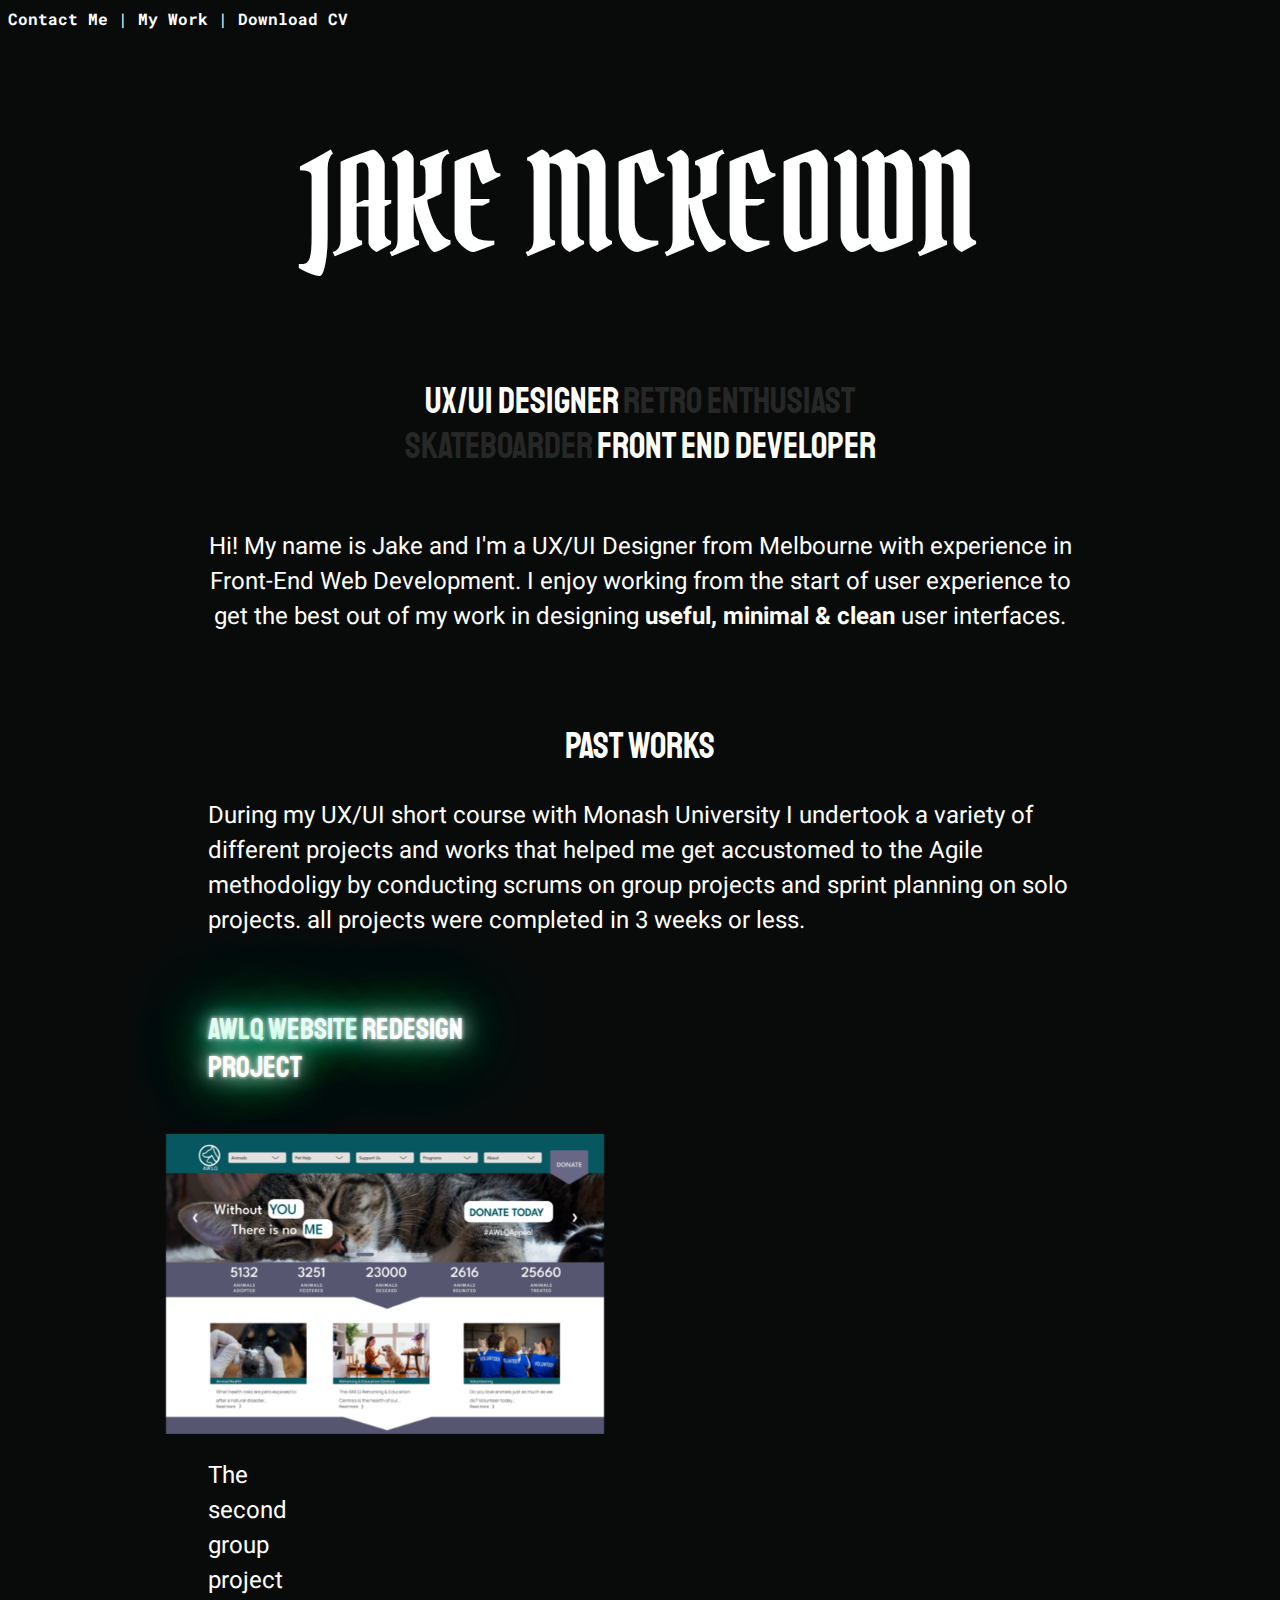
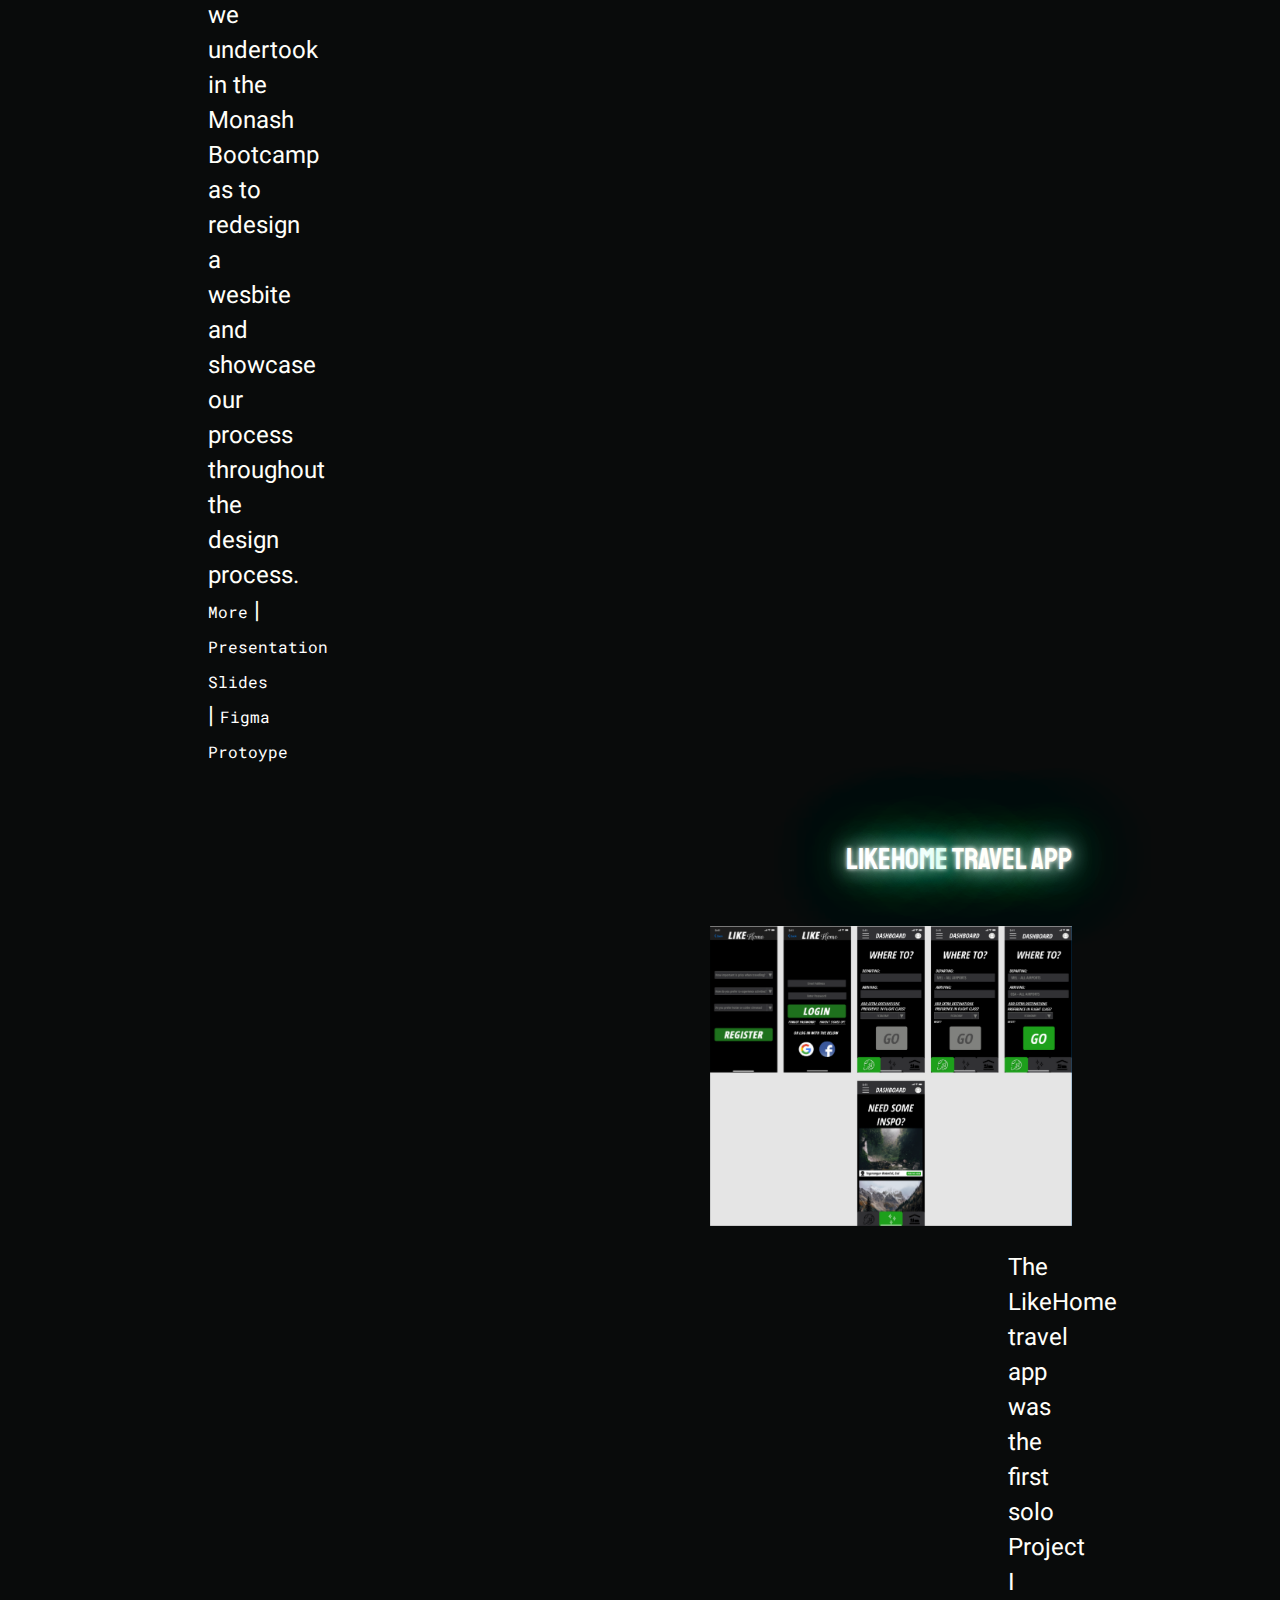
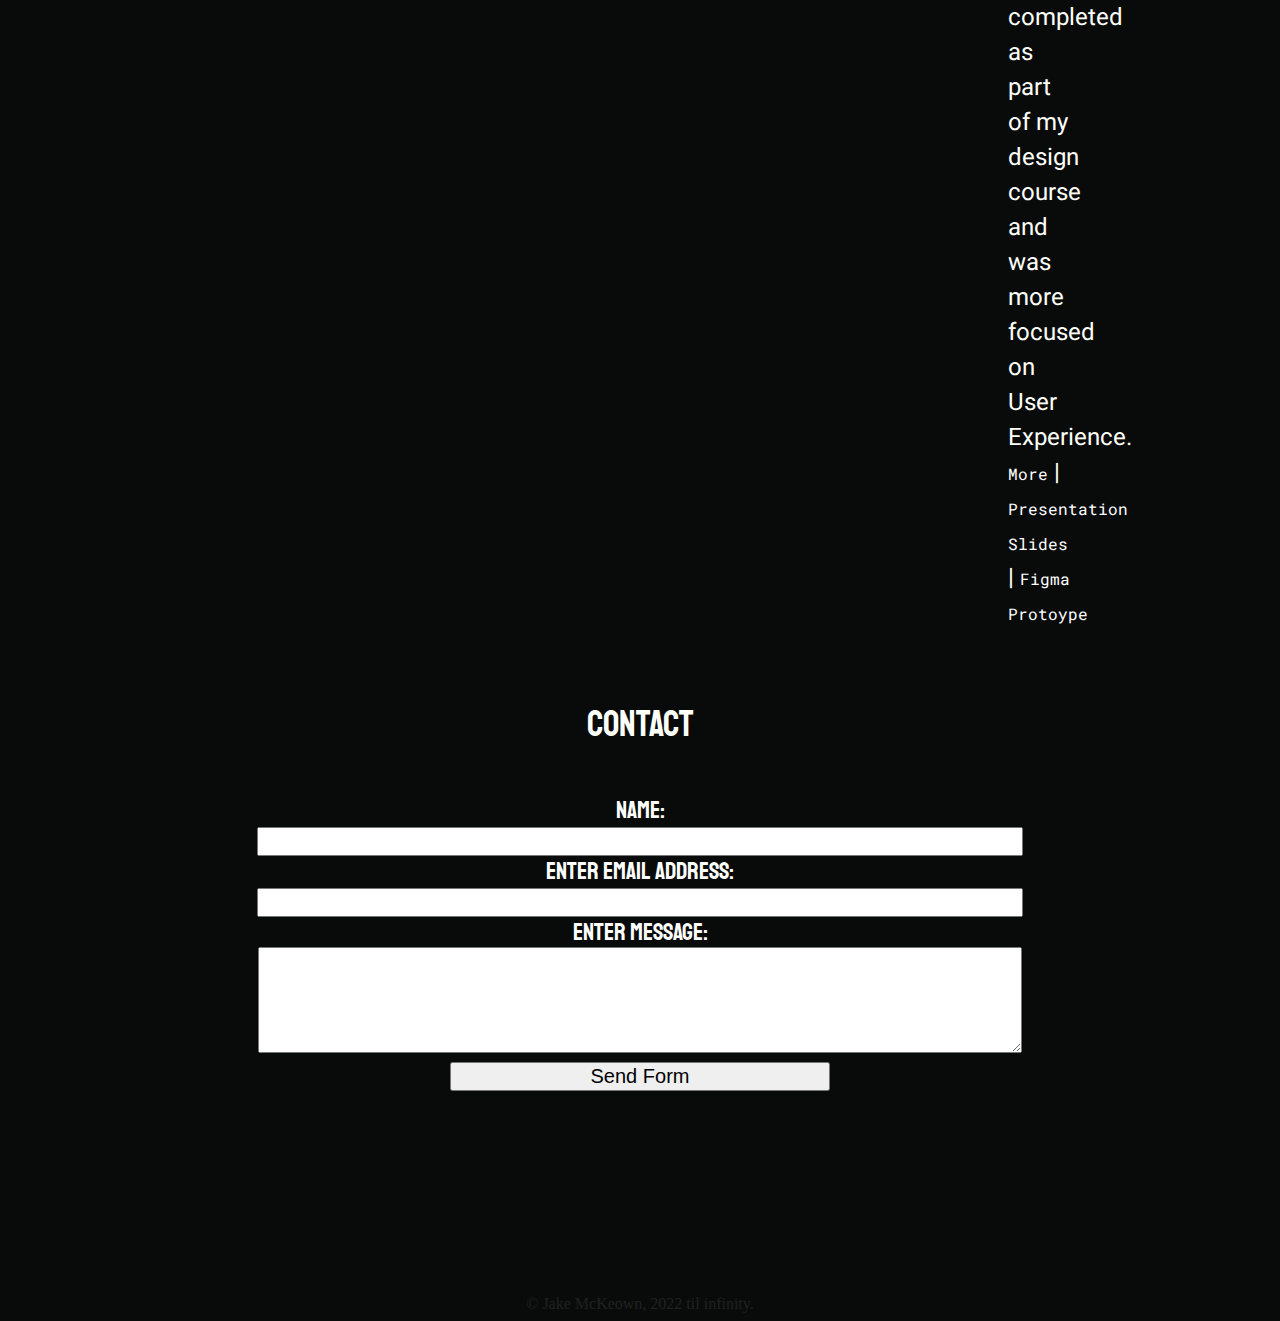
==== index.html @ 79a8eaa6 "Add files via upload" ====
<!DOCTYPE html>
<html lang="en">
<head>
    <meta charset="UTF-8">
    <meta http-equiv="X-UA-Compatible" content="IE=edge">
    <meta name="viewport" content="width=device-width, initial-scale=1.0">
    <link rel="stylesheet" href="style.css">
    <link rel="preconnect" href="https://fonts.googleapis.com">
    <link rel="preconnect" href="https://fonts.gstatic.com" crossorigin>
    <link href="https://fonts.googleapis.com/css2?family=Pirata+One&display=swap" rel="stylesheet">
    <link rel="stylesheet" type="text/css"href="foliostyle.css">
    <link rel="preconnect" href="https://fonts.googleapis.com">
    <link rel="preconnect" href="https://fonts.gstatic.com" crossorigin>
    <link href="https://fonts.googleapis.com/css2?family=Abril+Fatface&family=Heebo&family=Roboto+Mono:wght@300&family=Staatliches&display=swap" rel="stylesheet">    <meta name="author" content="Jake A McKeown">
    <meta name="keywords" content="HTML, CSS, JavaScript">
    
    <script async src="https://www.googletagmanager.com/gtag/js?id=G-ME2K2M4DB2"></script>
<script>
  window.dataLayer = window.dataLayer || [];
  function gtag(){dataLayer.push(arguments);}
  gtag('js', new Date());

  gtag('config', 'G-ME2K2M4DB2');
</script>
<!-- Hotjar Tracking Code for -->

<script>
    (function(h,o,t,j,a,r){ h.hj=h.hj||function(){(h.hj.q=h.hj.q||[]).push(arguments)};
    h._hjSettings={hjid:3085726,hjsv:6};
    a=o.getElementsByTagName('head')[0];
    r=o.createElement('script');r.async=1; r.src=t+h._hjSettings.hjid+j+h._hjSettings.hjsv;
    a.appendChild(r);
    })(window,document,'https://static.hotjar.com/c/hotjar-','.js?sv=');
    </script>


<title>Jake McKeown - Folio</title>
</head>
<body>
    <nav id="navbar">
        <a href="#"><b>Contact Me</b></a> |
        <a href="#"><b>My Work</b></a> |
        <a href="#"><b>Download CV</b></a>
      </nav>
     
      <h1 class="neonText">JAKE MCKEOWN</h1>
      
      <div id="subhead">
      <h2 class="important_head">UX/UI Designer</h2>
      <h2 class="less_head">Retro Enthusiast</h2>
      <br>
      <h2 class="less_head">Skateboarder</h2>
      <h2 class="important_head">Front End Developer</h2>
      </div>
      <br><br>
    <p id="intro">Hi! My name is Jake and I'm a UX/UI Designer from Melbourne with experience in Front-End Web Development. I enjoy working from the start of user experience to get the best out of my work in designing <b>useful, minimal & clean</b> user interfaces. </p>
      <br> <br>
      <h2>Past Works</h2>
     <p>
     During my UX/UI short course with Monash University I undertook a variety of different projects and works that helped me get accustomed to the Agile methodoligy by conducting scrums on group projects and sprint planning on solo projects. all projects were completed in 3 weeks or less. 
     </p>
    <br>
    <h3 class="leftAlign neonSub"> AWLQ Website <span class="flickering">Redesign</span> Project</h3>
    <br>
    
    <a href="#">
    <div data-tilt>
        <div id="AWLQPreview"></div>
    </div>
    </a>
    <p class="leftAlign">
      The second group project we undertook in the Monash Bootcamp as to redesign a wesbite and showcase our process throughout the design process. <br>
      <a class="outs" href="#">More</a> | <a class="outs" href="#">Presentation Slides</a> | <a class="outs" href="#">Figma Protoype</a>
    </p>
    <br>
    <h3 class="rightAlignH3 neonSub"><span class="flickering2">LikeHome</span> Travel App</h3>
    <br>


    <a href="#">
    <div data-tilt>
       <div id="LHPreview"></div>
    </div>
    </a>
    <p class="rightAlign">
       The LikeHome travel app was the first solo Project I completed as part of my design course and was more focused on User Experience. <br>
        <a class="outs" href="#">More</a> | <a class="outs" href="#">Presentation Slides</a> | <a class="outs" href="#">Figma Protoype</a>
    </p>
    <br>
    <h2>Contact</h2> 
    <br>
    <form method="post" name="myemailform" action="form-to-email.php">

        Name: <br>
        <input type="text" name="name">
        <br>        
        Enter Email Address:<br>
        <input type="text" name="email">
        <br>
        Enter Message:<br>
        <textarea name="message"></textarea>
        <br>
        <input class="sub" type="submit" value="Send Form">
        </form>

    <footer>© Jake McKeown, 2022 til infinity.</footer>
    
    <!-- Script Tings-->
    <script
  src="https://code.jquery.com/jquery-3.6.1.js"
  integrity="sha256-3zlB5s2uwoUzrXK3BT7AX3FyvojsraNFxCc2vC/7pNI="
  crossorigin="anonymous"></script>
    <script src="tilt.jquery.js"></script>
    </body>
    
    
</html>
---- style.css ----
nav {
    color:white;
    font-family:'Roboto Mono', monospace;
    position: sticky;
  }
a {
    position: sticky;
    color:white;
  }
  a:link {
    text-decoration: none;
  }
  a:visited {
    text-decoration: none;
  }
  a:hover {
    text-decoration:underline;
    font-weight: bold;
    color: #0fa;
    
  }
  a:active {
    text-decoration: none;
  }

h1 {
    font-weight:normal;
    color:#FFFFFA;
    font-family:'Pirata One', cursive;
    font-size:100pt;
    text-align:center;
  }

.neonText {
    color :#fff;
    animation: flicker 1.5s infinite alternate;
}

body {
    background-color:#090B0B;
  }

#subhead {
  text-align:center;
}

.important_head {
  display:inline;
}

.less_head {
  display:inline;
  color:#272727;
}

h2 {
    font-weight:normal;
    font-size: 36px;
    color:#FFFFFA;
    text-align:center;
    font-family: 'Staatliches', sans-serif;
  }
h3 {
    font-weight:normal;
    font-size: 30px;
    color:#FFFFFA;
    text-align:left;
    padding-left: 200px;
    font-family: 'Staatliches', sans-serif;
}

p {
    font-family: 'Heebo',sans-serif;
    font-size: 24px;
    color:#FFFFFA;
    padding-left: 200px;
    padding-right: 200px;
}
#intro {
    text-align: center;
}

#AWLQPreview {
    background-image: url(/img/AWLQHome.png);
    background-size: contain;
    background-repeat: no-repeat;
    height: 300px;
    width: 75%;
    margin: auto;
}

.neonSub {
    text-shadow:
    0 0 4px #fff,
    0 0 19px #fff,
    0 0 40px #0fa,
    0 0 80px #0fa,
    0 0 100px #0fa;
}

.flickering {
    color :#fff;
    animation: flicker 1.3s infinite alternate;
}

.flickering2 {
    color :#fff;
    animation: flicker 1s infinite alternate;
}

#LHPreview {
    background-image: url(/img/LH\ proto\ snip.png);
    background-size: contain;
    background-repeat: no-repeat;
    background-position: right;
    height: 300px;
    margin-right: 200px;
    
}

.outs {
    color:white;
    font-family:'Roboto Mono', monospace;
    font-size: 16px;
}

form {
    display: block;
    color: #fff;
    font-family: "Staatliches", sans-serif;
    font-size: 24px;
    height: 500px;
    text-align: center;

}

input {
    width: 60%;
    font-size: 20px;
}

.sub {
    width: 30%
}

textarea {
    width: 60%;
    height: 20%
}

footer {
    display: block;
    color:#212121;
    text-align: center;
}

.leftAlign {
    text-align: left;
    margin-right: 800px;
}

.rightAlign {
    text-align: left;
    margin-left: 800px;
}

.rightAlignH3 {
    text-align: right;
    margin-right: 200px;
}


@keyframes flicker{

    0%, 18%, 22%, 25%, 53%, 57%, 100% {
        text-shadow:
        0 0 4px #fff,
        0 0 11px #fff,
        0 0 19px #fff,
        0 0 40px #0fa,
        0 0 80px #0fa,
        0 0 90px #0fa,
        0 0 100px #0fa,
        0 0 150px #0fa;
    }
    
    20%, 24%, 55% {
        text-shadow: none;
    }

}
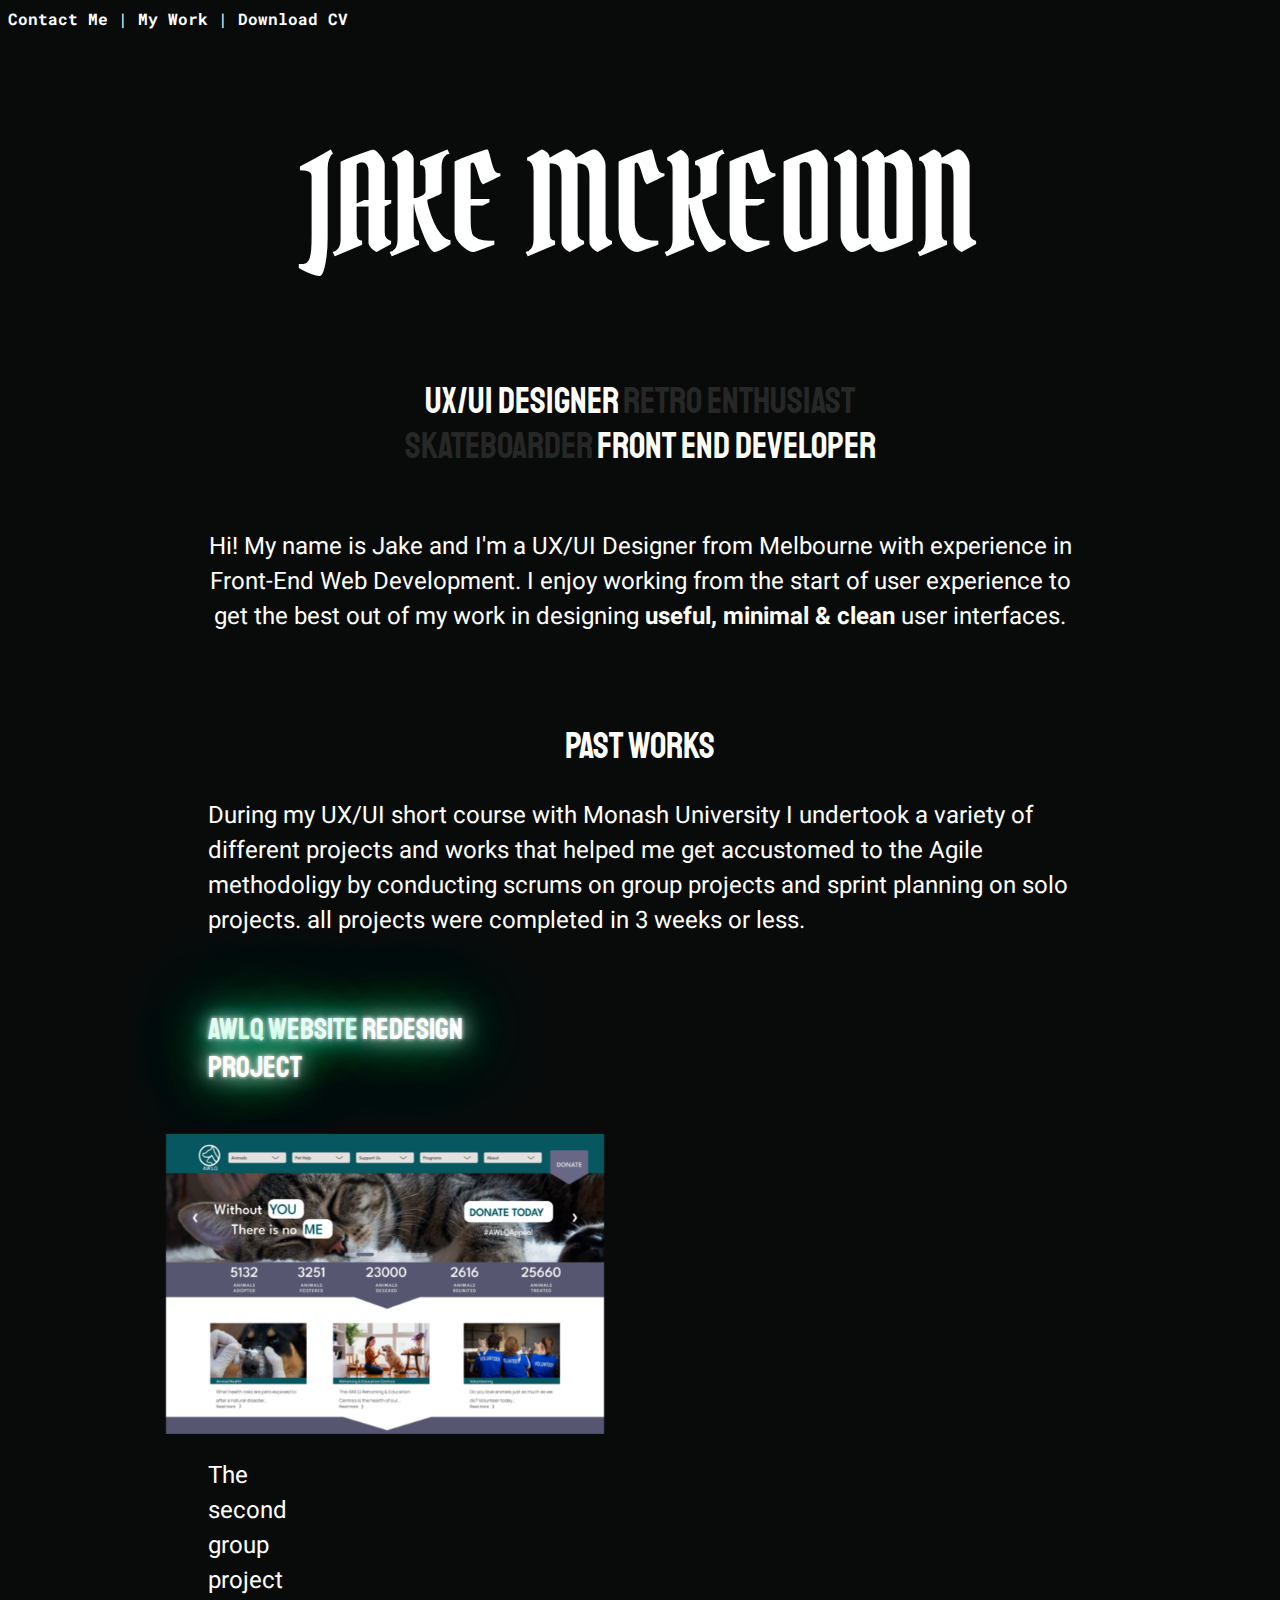
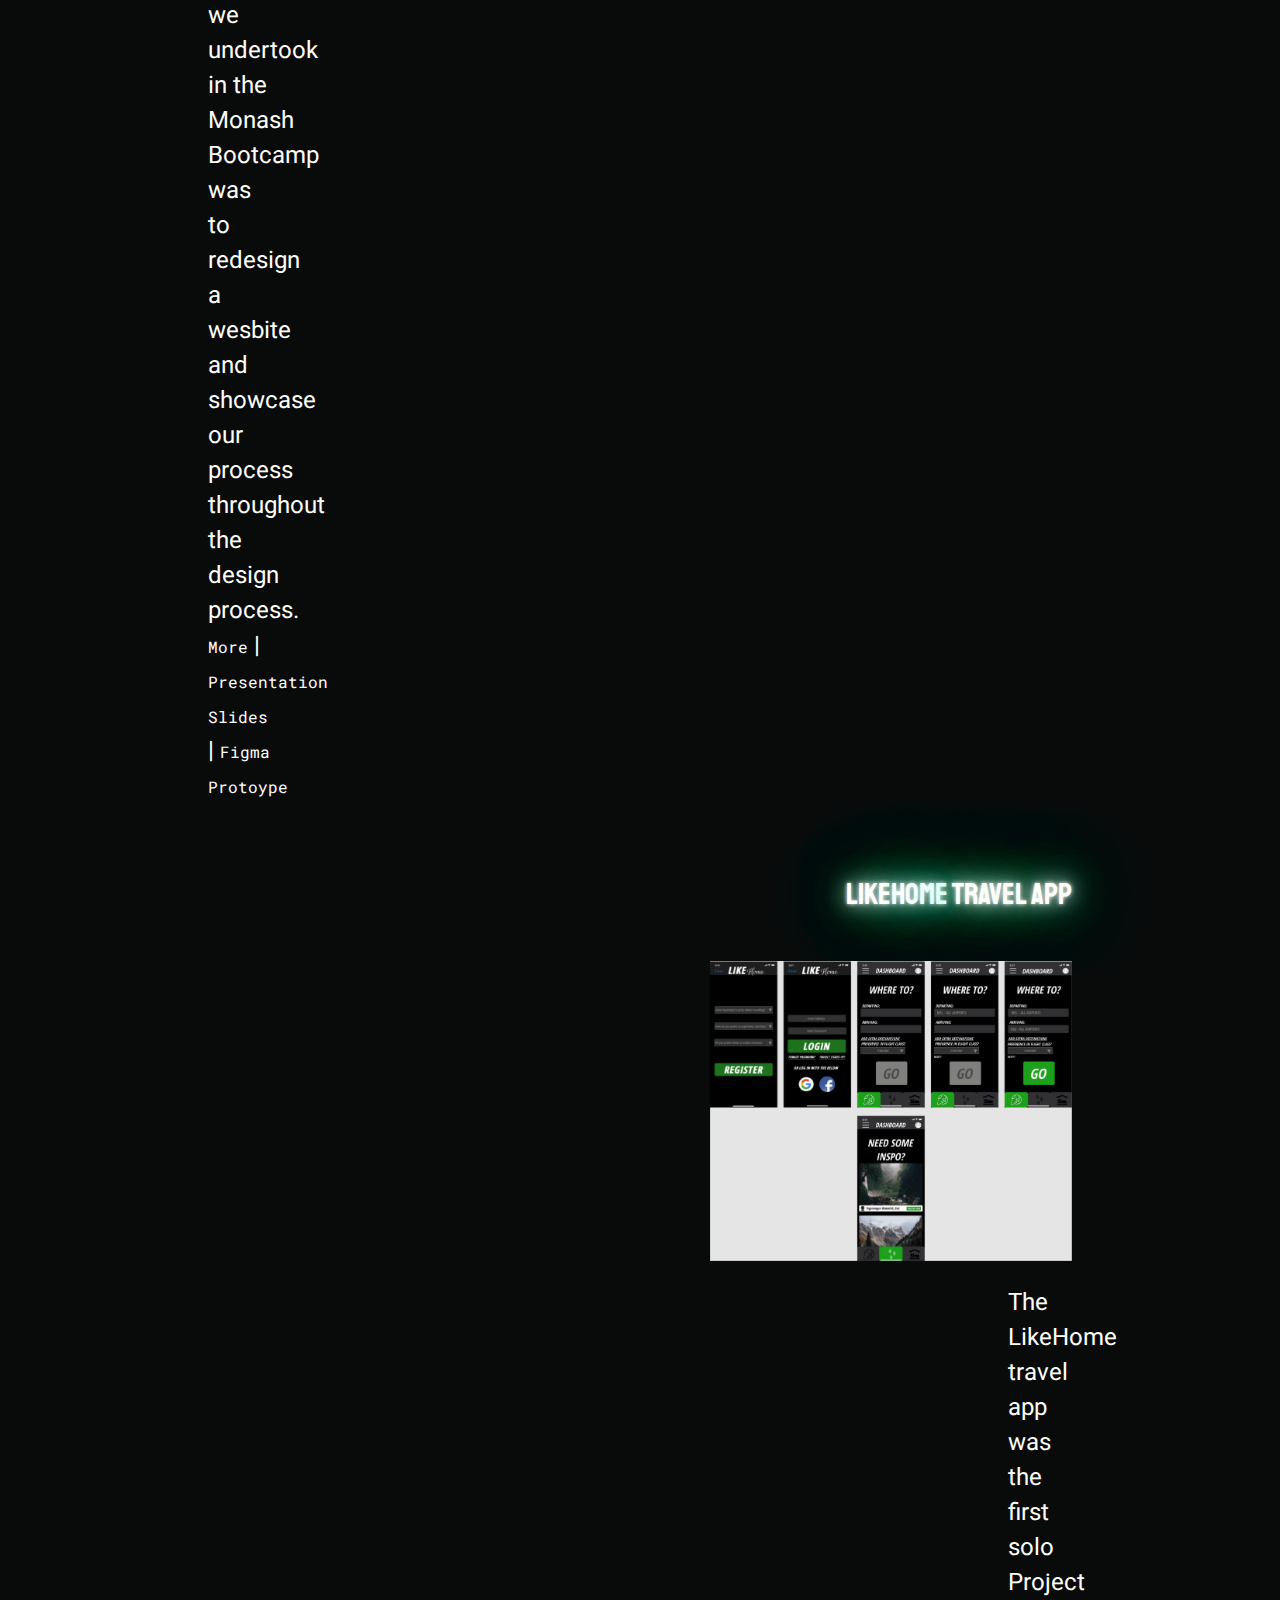
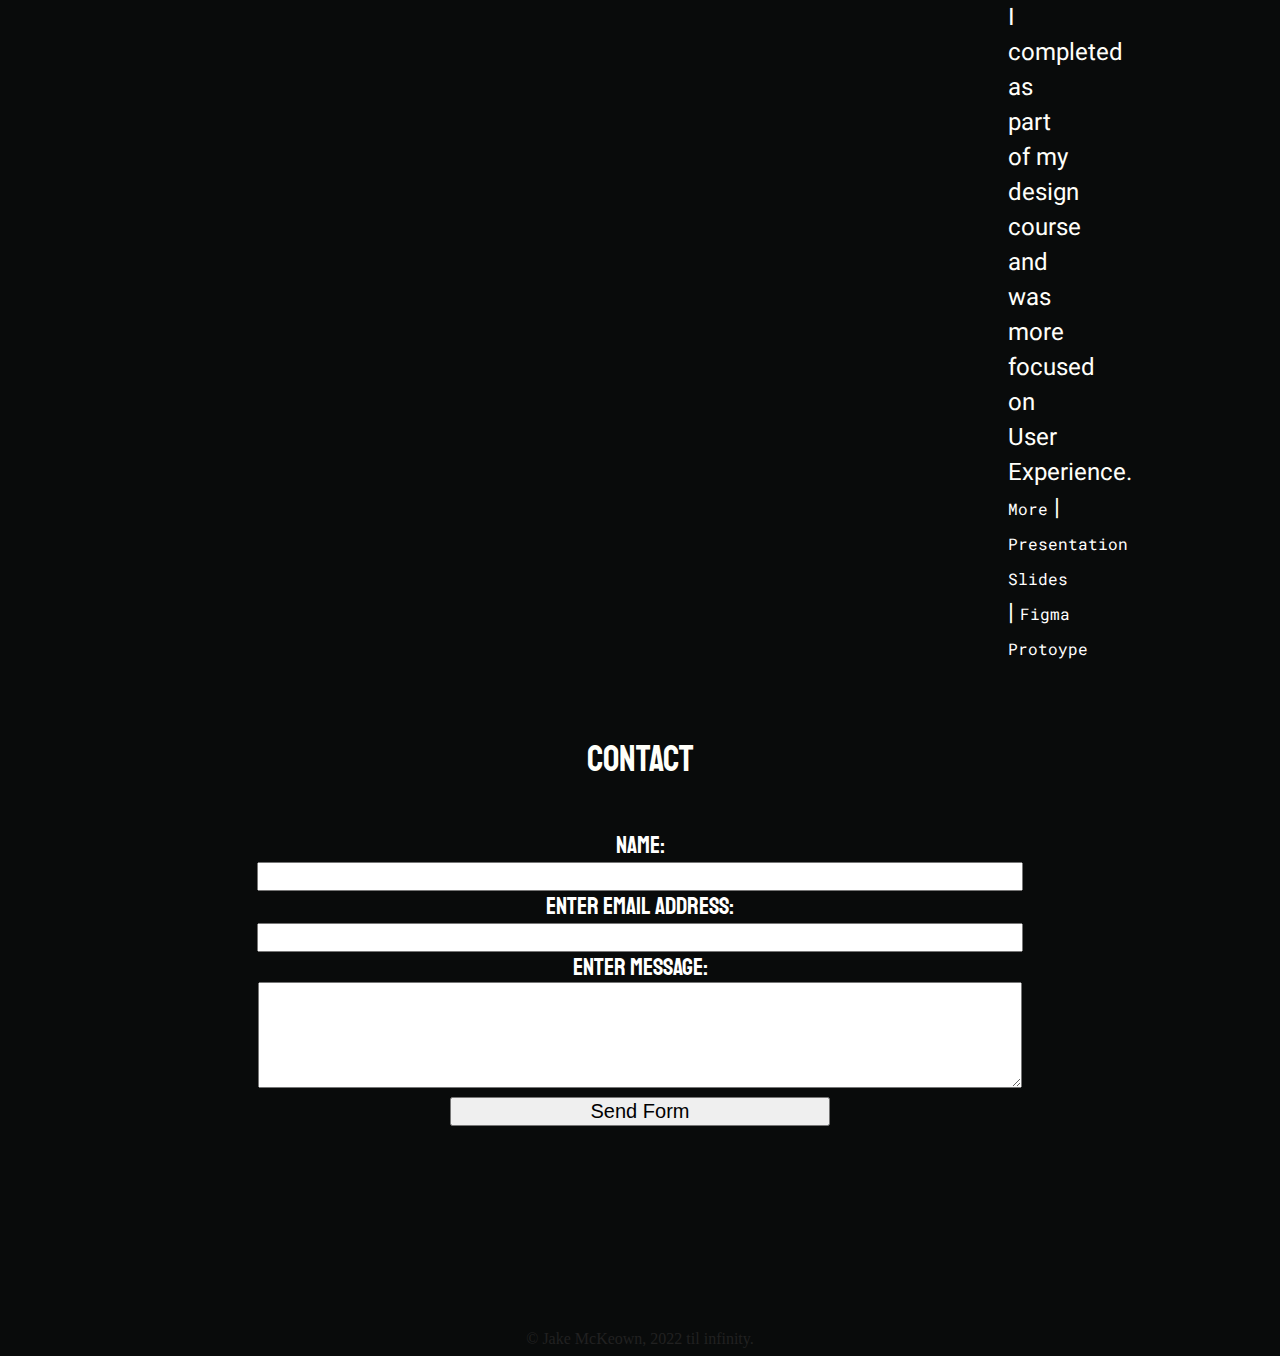
==== commit 3a38194d: "Update index.html" ====
--- a/index.html
+++ b/index.html
@@ -69,7 +69,7 @@
     </div>
     </a>
     <p class="leftAlign">
-      The second group project we undertook in the Monash Bootcamp as to redesign a wesbite and showcase our process throughout the design process. <br>
+      The second group project we undertook in the Monash Bootcamp was to redesign a wesbite and showcase our process throughout the design process. <br>
       <a class="outs" href="#">More</a> | <a class="outs" href="#">Presentation Slides</a> | <a class="outs" href="#">Figma Protoype</a>
     </p>
     <br>
@@ -114,4 +114,4 @@
     </body>
     
     
-</html>+</html>
--- a/style.css
+++ b/style.css
@@ -167,6 +167,16 @@
 .rightAlignH3 {
     text-align: right;
     margin-right: 200px;
+}
+
+#contact {
+  padding-left: 45vw;
+  padding-right: 45vw;
+  padding-bottom: 40px;
+}
+
+#contactMob {
+  display: none;
 }
 
 
@@ -188,4 +198,79 @@
         text-shadow: none;
     }
 
-}+}
+
+
+
+@media all and (max-width: 500px) {
+  h1 {
+    font-size: 70px;
+  }
+
+  h2 {
+    font-size: 25px;
+  }
+
+  p {
+    font-size: 15px;
+    padding-left: 5vw;
+    padding-right: 5vw;
+  }
+
+  .subs {
+    margin-top: 5px;
+    margin-bottom: 20px;
+  }
+
+  .neonSub {
+    margin-left: 5vw;
+    margin-right: 5vw;
+    padding-left: 5vw;
+    padding-right: 5vw;
+    font-size: 25px;
+  }
+
+  .leftAlign {
+    padding-right: 5vw;
+    padding-left: 5vw;
+    margin-right: 5vw;
+    margin-left: 5vw;
+  }
+
+  .rightAlignH3 {
+    text-align: center;
+  }
+  .rightAlign {
+    padding-right: 5vw;
+    padding-left: 5vw;
+    margin-right: 5vw;
+    margin-left: 5vw;
+  }
+  .outs {
+    font-size: 12px;
+    
+  }
+
+  #AWLQPreview {
+    height: 200px;
+  }
+
+  #LHPreview {
+    margin-left: 20vw;
+    margin-right: 20vw;
+    height: 200px;
+  }
+
+  #contact {
+    display: none;
+  }
+
+  #contactMob {
+    display: block;
+    margin: auto;
+    padding-top: 0px;
+    padding-bottom: 20px;
+    text-align: center;
+  }
+
+}
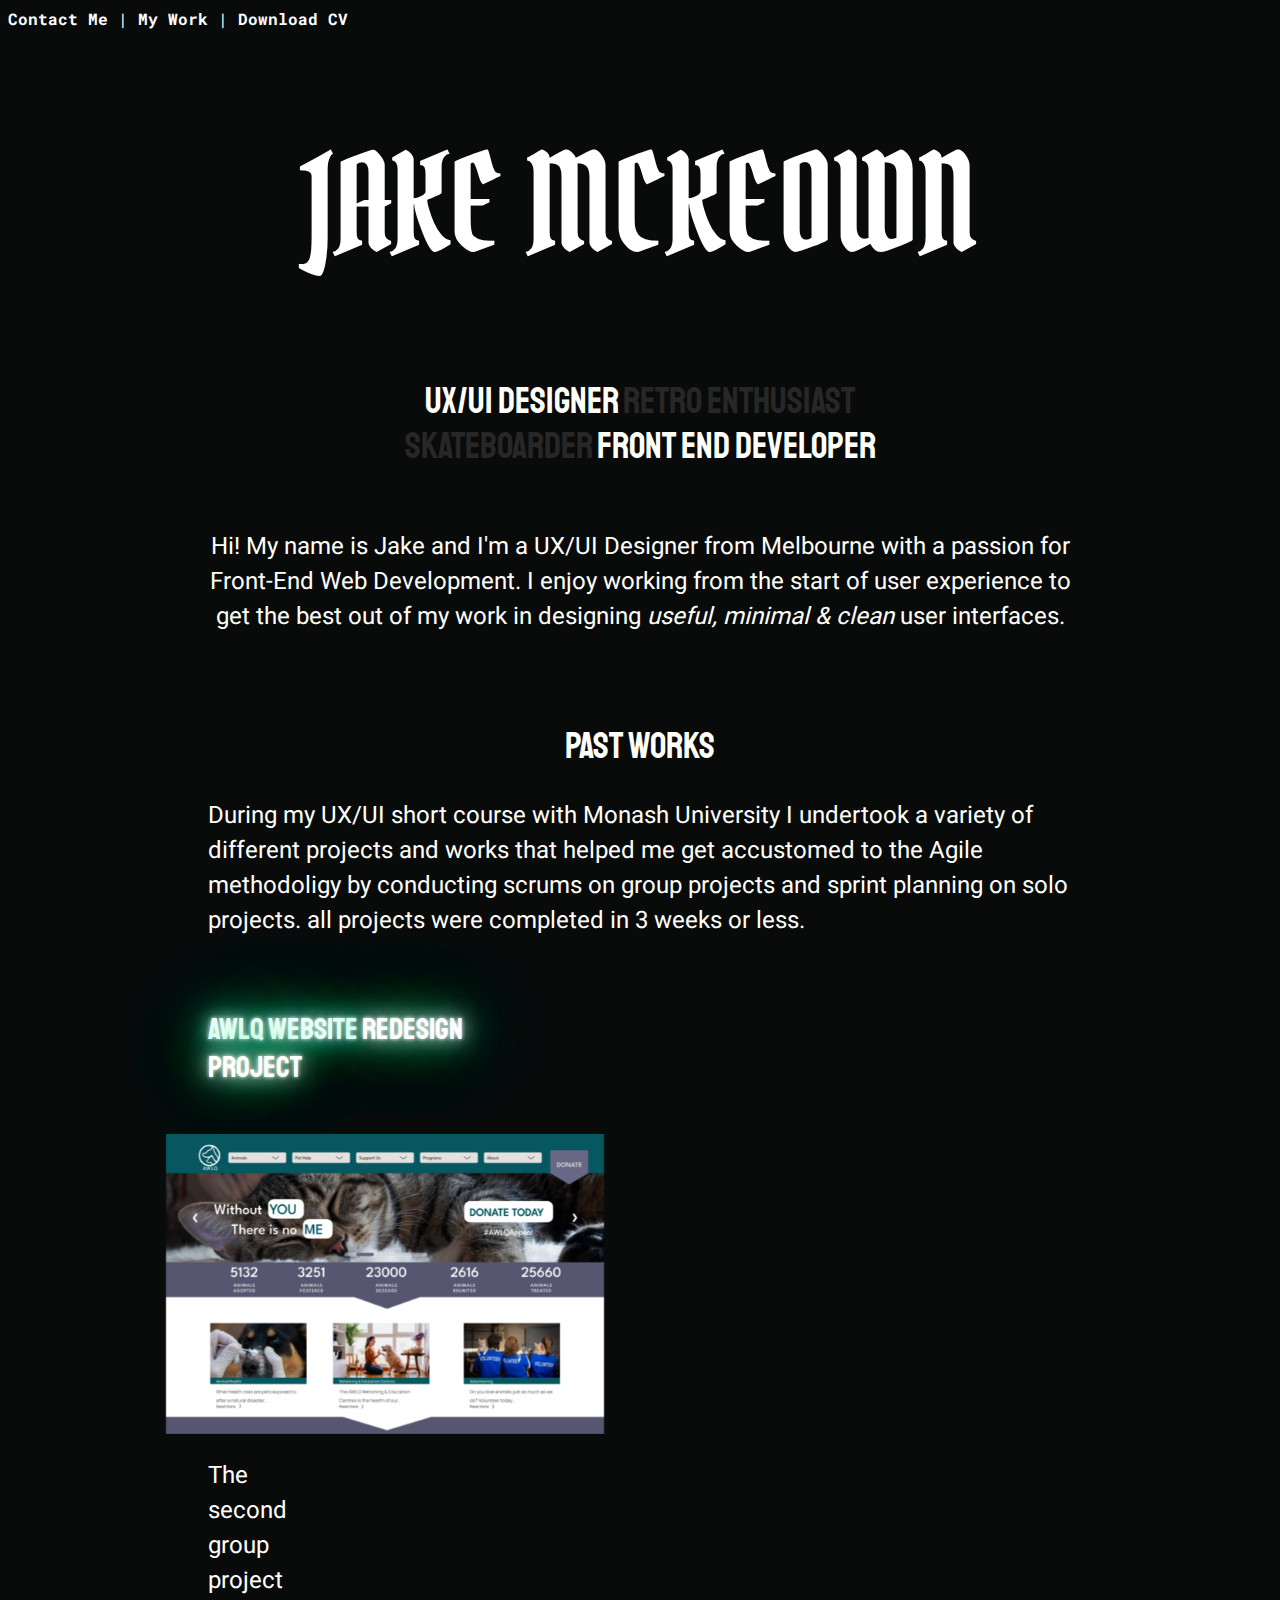
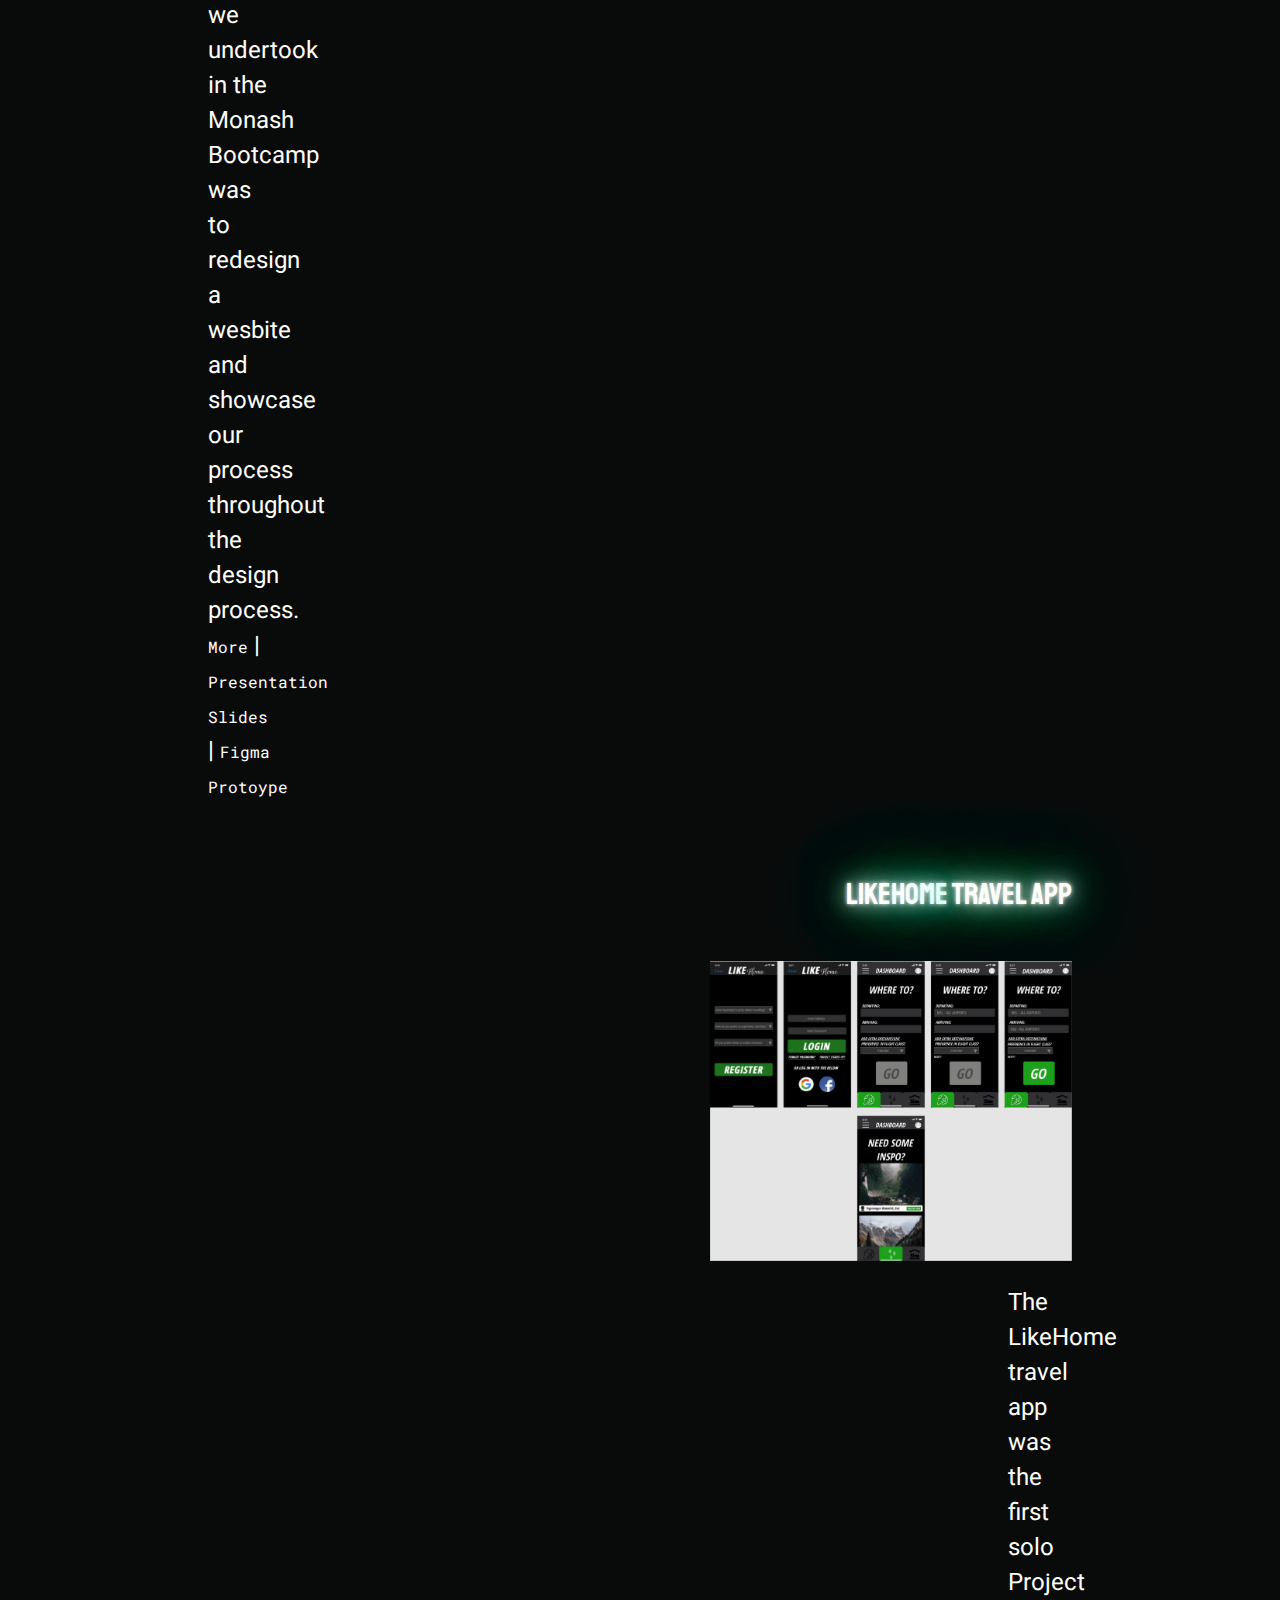
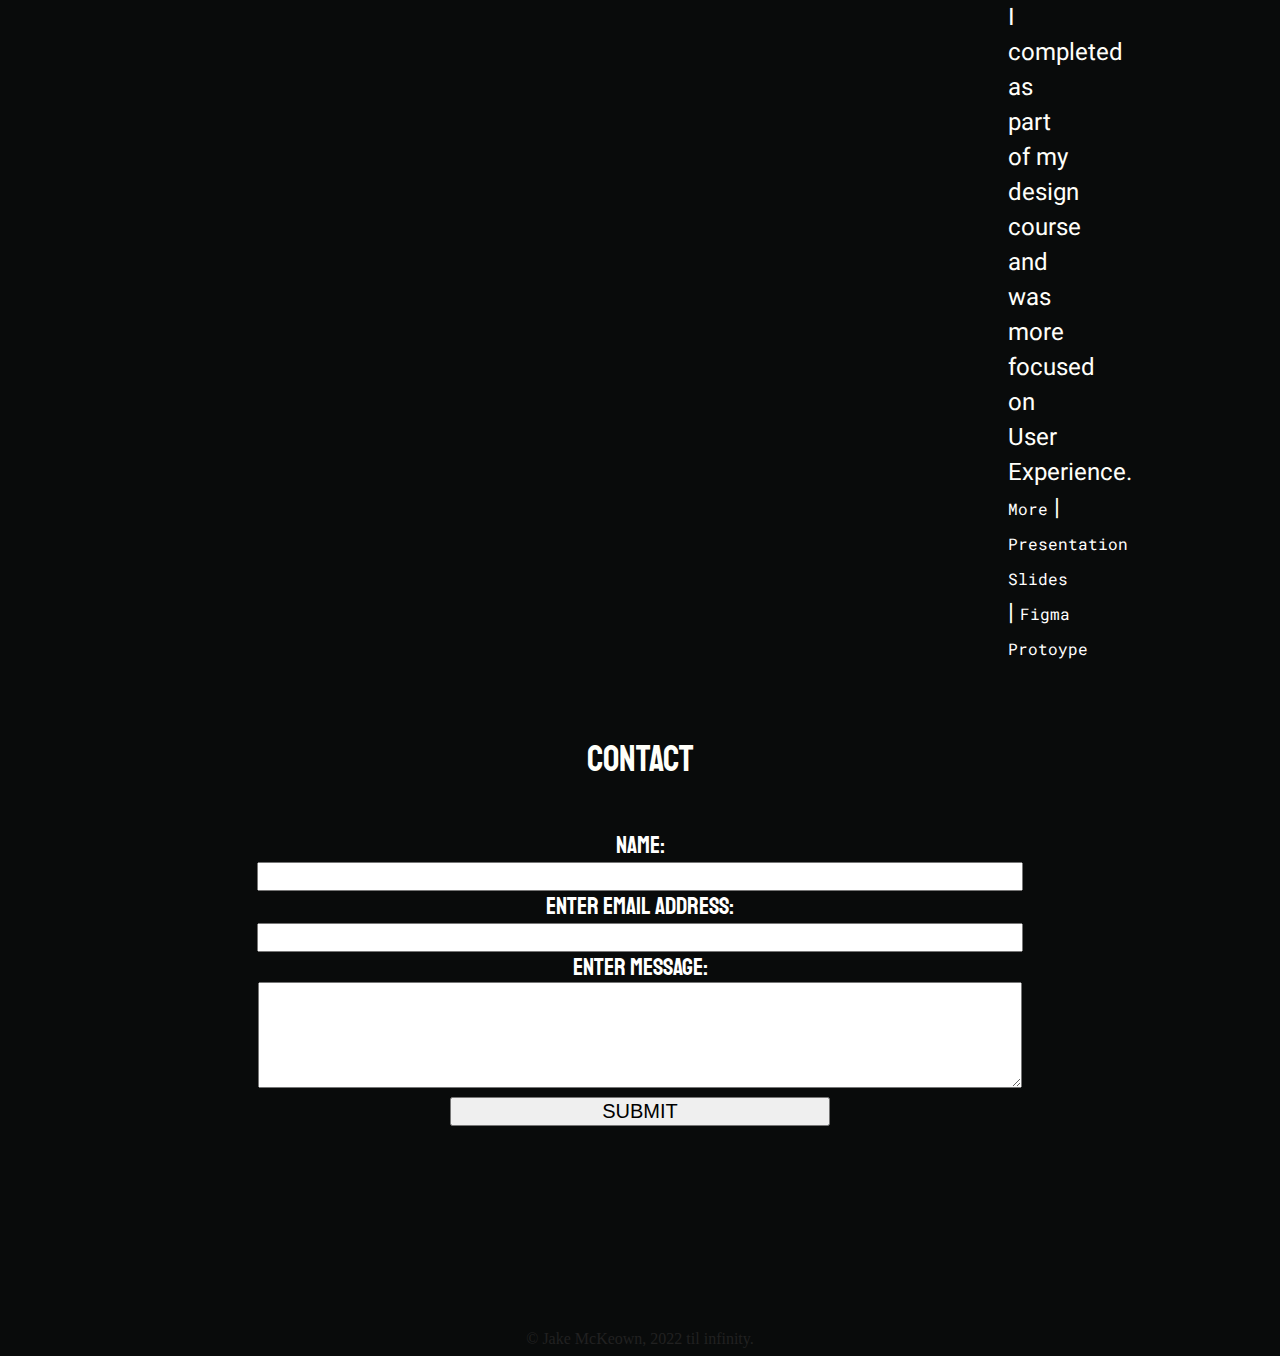
==== commit 670b50df: "Update index.html" ====
--- a/index.html
+++ b/index.html
@@ -40,7 +40,7 @@
     <nav id="navbar">
         <a href="#"><b>Contact Me</b></a> |
         <a href="#"><b>My Work</b></a> |
-        <a href="#"><b>Download CV</b></a>
+        <a href="resume.html" target="_blank"><b>Download CV</b></a>
       </nav>
      
       <h1 class="neonText">JAKE MCKEOWN</h1>
@@ -53,7 +53,7 @@
       <h2 class="important_head">Front End Developer</h2>
       </div>
       <br><br>
-    <p id="intro">Hi! My name is Jake and I'm a UX/UI Designer from Melbourne with experience in Front-End Web Development. I enjoy working from the start of user experience to get the best out of my work in designing <b>useful, minimal & clean</b> user interfaces. </p>
+    <p id="intro">Hi! My name is Jake and I'm a UX/UI Designer from Melbourne with a passion for Front-End Web Development. I enjoy working from the start of user experience to get the best out of my work in designing <i>useful, minimal & clean</i> user interfaces.</p>
       <br> <br>
       <h2>Past Works</h2>
      <p>
@@ -63,14 +63,14 @@
     <h3 class="leftAlign neonSub"> AWLQ Website <span class="flickering">Redesign</span> Project</h3>
     <br>
     
-    <a href="#">
+    <a href="awlq.html">
     <div data-tilt>
         <div id="AWLQPreview"></div>
     </div>
     </a>
     <p class="leftAlign">
       The second group project we undertook in the Monash Bootcamp was to redesign a wesbite and showcase our process throughout the design process. <br>
-      <a class="outs" href="#">More</a> | <a class="outs" href="#">Presentation Slides</a> | <a class="outs" href="#">Figma Protoype</a>
+      <a class="outs" href="awlq.html">More</a> | <a class="outs" href="https://www.figma.com/proto/DlccxwgNhRa1czROxMEhY2/AWLQ-Prototype-(Copy)?node-id=208%3A1488&scaling=contain&page-id=208%3A1487&starting-point-node-id=208%3A1488">Presentation Slides</a> | <a class="outs" href="https://www.figma.com/proto/DlccxwgNhRa1czROxMEhY2/AWLQ-Prototype-(Copy)?node-id=138%3A997&scaling=scale-down&page-id=0%3A1&starting-point-node-id=138%3A997">Figma Protoype</a>
     </p>
     <br>
     <h3 class="rightAlignH3 neonSub"><span class="flickering2">LikeHome</span> Travel App</h3>
@@ -100,7 +100,7 @@
         Enter Message:<br>
         <textarea name="message"></textarea>
         <br>
-        <input class="sub" type="submit" value="Send Form">
+        <input class="sub" type="submit" value="SUBMIT">
         </form>
 
     <footer>© Jake McKeown, 2022 til infinity.</footer>
--- a/style.css
+++ b/style.css
@@ -81,7 +81,7 @@
 }
 
 #AWLQPreview {
-    background-image: url(/img/AWLQHome.png);
+    background-image: url(img/AWLQHome.png);
     background-size: contain;
     background-repeat: no-repeat;
     height: 300px;
@@ -109,7 +109,7 @@
 }
 
 #LHPreview {
-    background-image: url(/img/LH\ proto\ snip.png);
+    background-image: url(img/LH\ proto\ snip.png);
     background-size: contain;
     background-repeat: no-repeat;
     background-position: right;
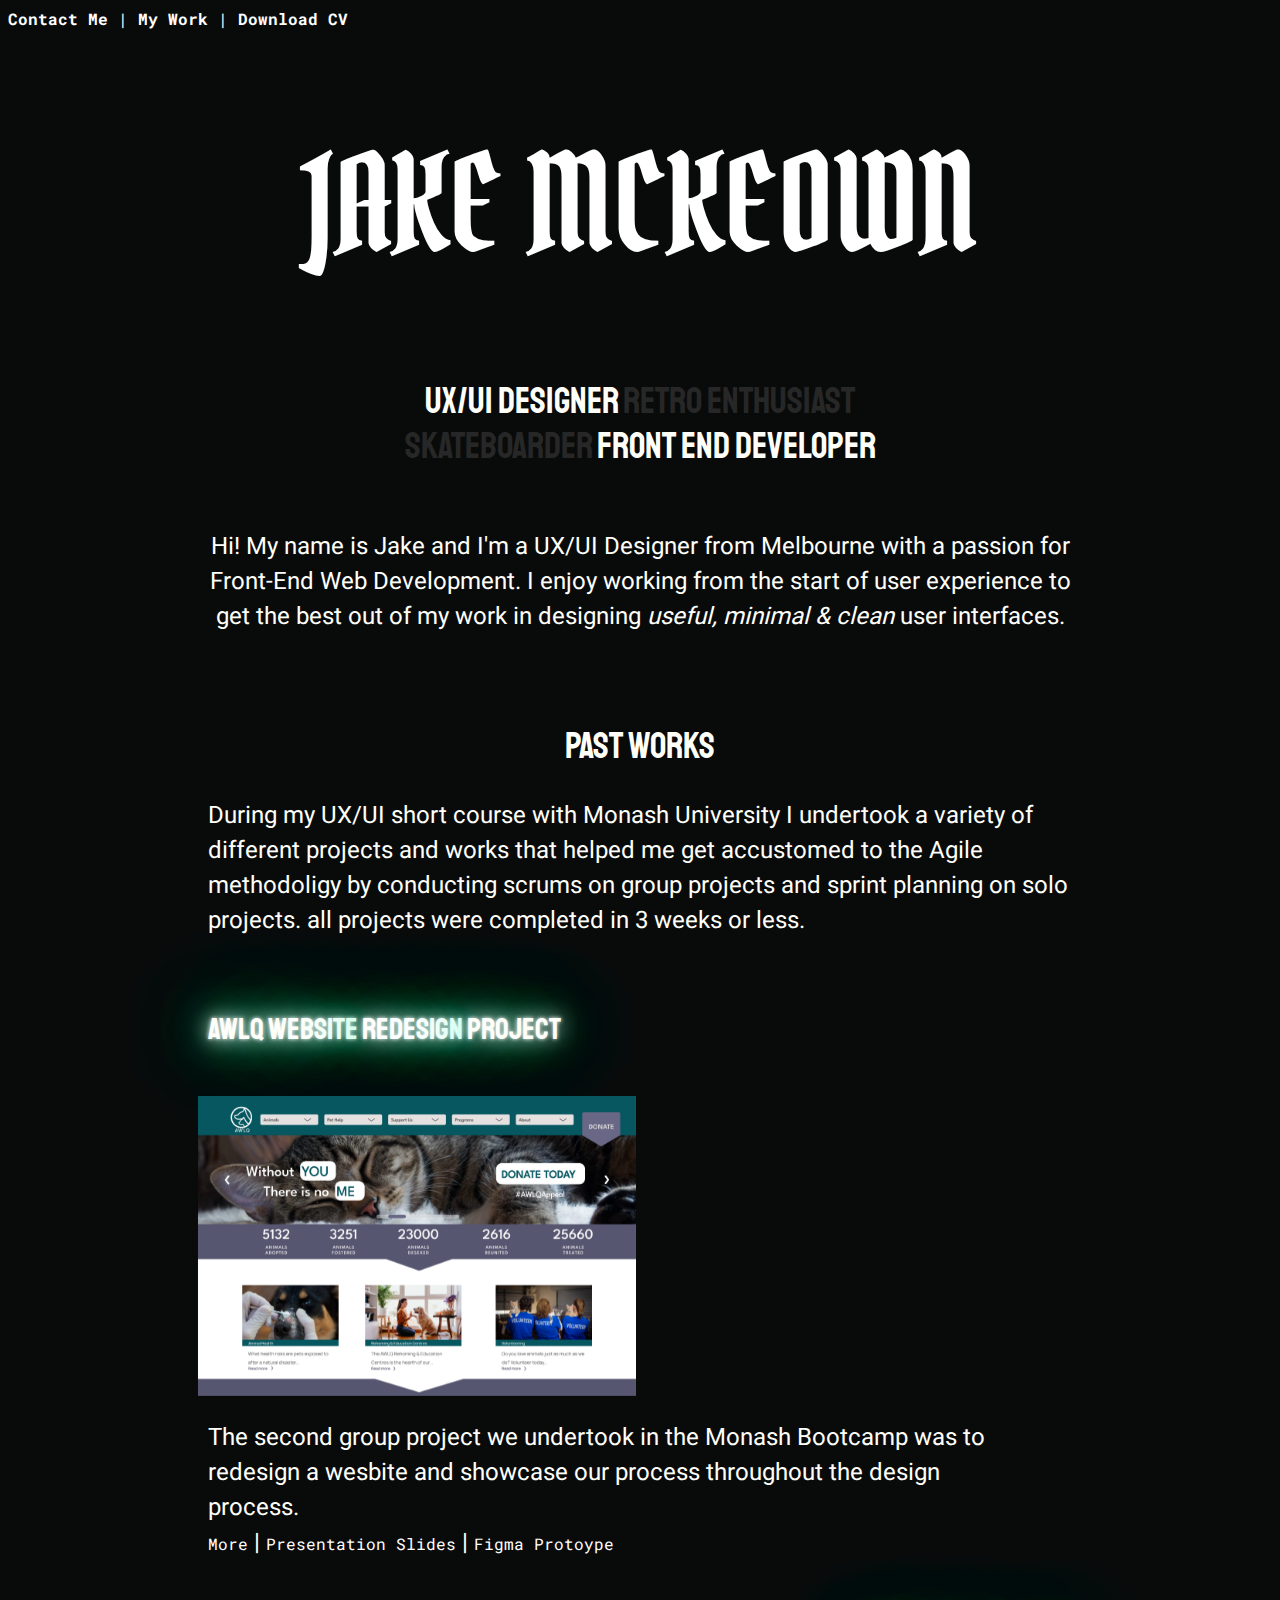
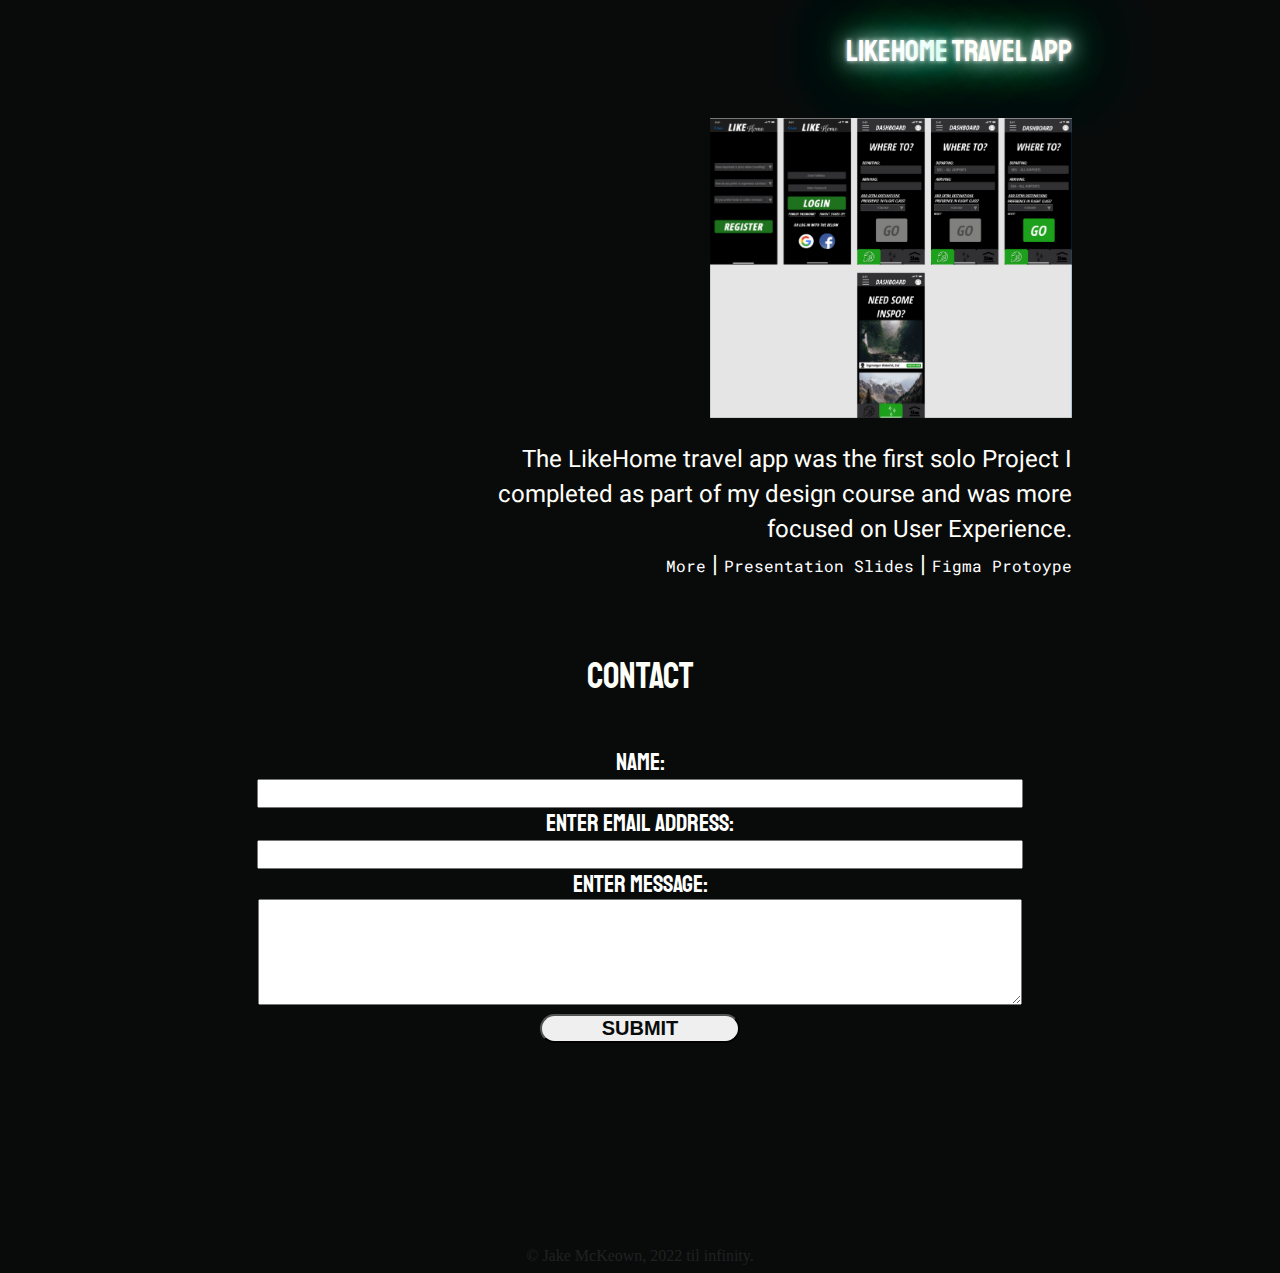
==== commit cbd7efab: "Update index.html" ====
--- a/index.html
+++ b/index.html
@@ -84,7 +84,7 @@
     </a>
     <p class="rightAlign">
        The LikeHome travel app was the first solo Project I completed as part of my design course and was more focused on User Experience. <br>
-        <a class="outs" href="#">More</a> | <a class="outs" href="#">Presentation Slides</a> | <a class="outs" href="#">Figma Protoype</a>
+        <a class="outs" href="#">More</a> | <a class="outs" href="https://docs.google.com/presentation/d/1pO_kpfUULlYNhcErwHfiLHm9viTYMZOO/edit?usp=sharing&ouid=114326742456342408244&rtpof=true&sd=true">Presentation Slides</a> | <a class="outs" href="https://www.figma.com/proto/GJWMFvOG9rNjV6P6xBU2ki/LIKE-HOME-PROTO-iOS?node-id=0%3A3&starting-point-node-id=0%3A3">Figma Protoype</a>
     </p>
     <br>
     <h2>Contact</h2> 
--- a/style.css
+++ b/style.css
@@ -33,7 +33,7 @@
 
 .neonText {
     color :#fff;
-    animation: flicker 1.5s infinite alternate;
+    animation: flicker 1s infinite alternate;
 }
 
 body {
@@ -76,6 +76,15 @@
     padding-left: 200px;
     padding-right: 200px;
 }
+
+.list {
+    font-family: 'Heebo',sans-serif;
+    font-size: 24px;
+    color:#FFFFFA;
+    padding-left: 200px;
+    padding-right: 200px;
+}
+
 #intro {
     text-align: center;
 }
@@ -85,7 +94,7 @@
     background-size: contain;
     background-repeat: no-repeat;
     height: 300px;
-    width: 75%;
+    width: 70%;
     margin: auto;
 }
 
@@ -109,7 +118,7 @@
 }
 
 #LHPreview {
-    background-image: url(img/LH\ proto\ snip.png);
+    background-image: url(img/LH/LHProto.png);
     background-size: contain;
     background-repeat: no-repeat;
     background-position: right;
@@ -156,12 +165,12 @@
 
 .leftAlign {
     text-align: left;
-    margin-right: 800px;
+    margin-right: 80px;
 }
 
 .rightAlign {
-    text-align: left;
-    margin-left: 800px;
+    text-align: right;
+    margin-left: 200px;
 }
 
 .rightAlignH3 {
@@ -179,6 +188,13 @@
   display: none;
 }
 
+.sub {
+    border-radius: 20px;
+    color: #090B0B;
+    font-family: Arial, Helvetica, sans-serif;
+    font-weight: bold;
+    width: 200px;
+}
 
 @keyframes flicker{
 
@@ -201,6 +217,82 @@
 }
 
 
+/*WORK PAGES*/
+
+.beforeGif {
+    background-image: url(./img/AWLQ/oldSite.gif);
+    background-size: contain;
+    height: 300px;
+    width: auto;
+    background-repeat: no-repeat;
+    background-position: center;
+}
+
+.catLady {
+    background-image: url(./img/AWLQ/AWLQPersona.png);
+    background-size: contain;
+    height: 300px;
+    width: auto;
+    background-repeat: no-repeat;
+    background-position: center;
+  }
+
+  .statements {
+    background-image: url(./img/AWLQ/AWLQStatements.gif);
+    background-size: contain;
+    height: 300px;
+    width: auto;
+    background-repeat: no-repeat;
+    background-position: center;
+  }
+
+  .moodBoard {
+    background-image: url(./img/AWLQ/AWLQMood.gif);
+    background-size: contain;
+    height: 300px;
+    width: auto;
+    background-repeat: no-repeat;
+    background-position: center;
+  }
+
+  .styleGuide {
+    background-image: url(./img/AWLQ/AWLQStyle.gif);
+    background-size: contain;
+    height: 300px;
+    width: auto;
+    background-repeat: no-repeat;
+    background-position: center;
+  }
+  
+  .lowFi {
+    background-image: url(./img/AWLQ/AWLQLoFi.gif);
+    background-size: contain;
+    height: 300px;
+    width: auto;
+    background-repeat: no-repeat;
+    background-position: center;
+  }
+
+  .hiFi {
+    background-image: url(./img/AWLQ/AWLQHiFi.gif);
+    background-size: contain;
+    height: 300px;
+    width: auto;
+    background-repeat: no-repeat;
+    background-position: center;
+  }
+
+  .postTest {
+    background-image: url(./img/AWLQ/AWLQPostTest.png);
+    background-size: contain;
+    height: 300px;
+    width: auto;
+    background-repeat: no-repeat;
+    background-position: center;
+  }
+
+
+/* MOBILE RESPONSIVE*/
 
 @media all and (max-width: 500px) {
   h1 {
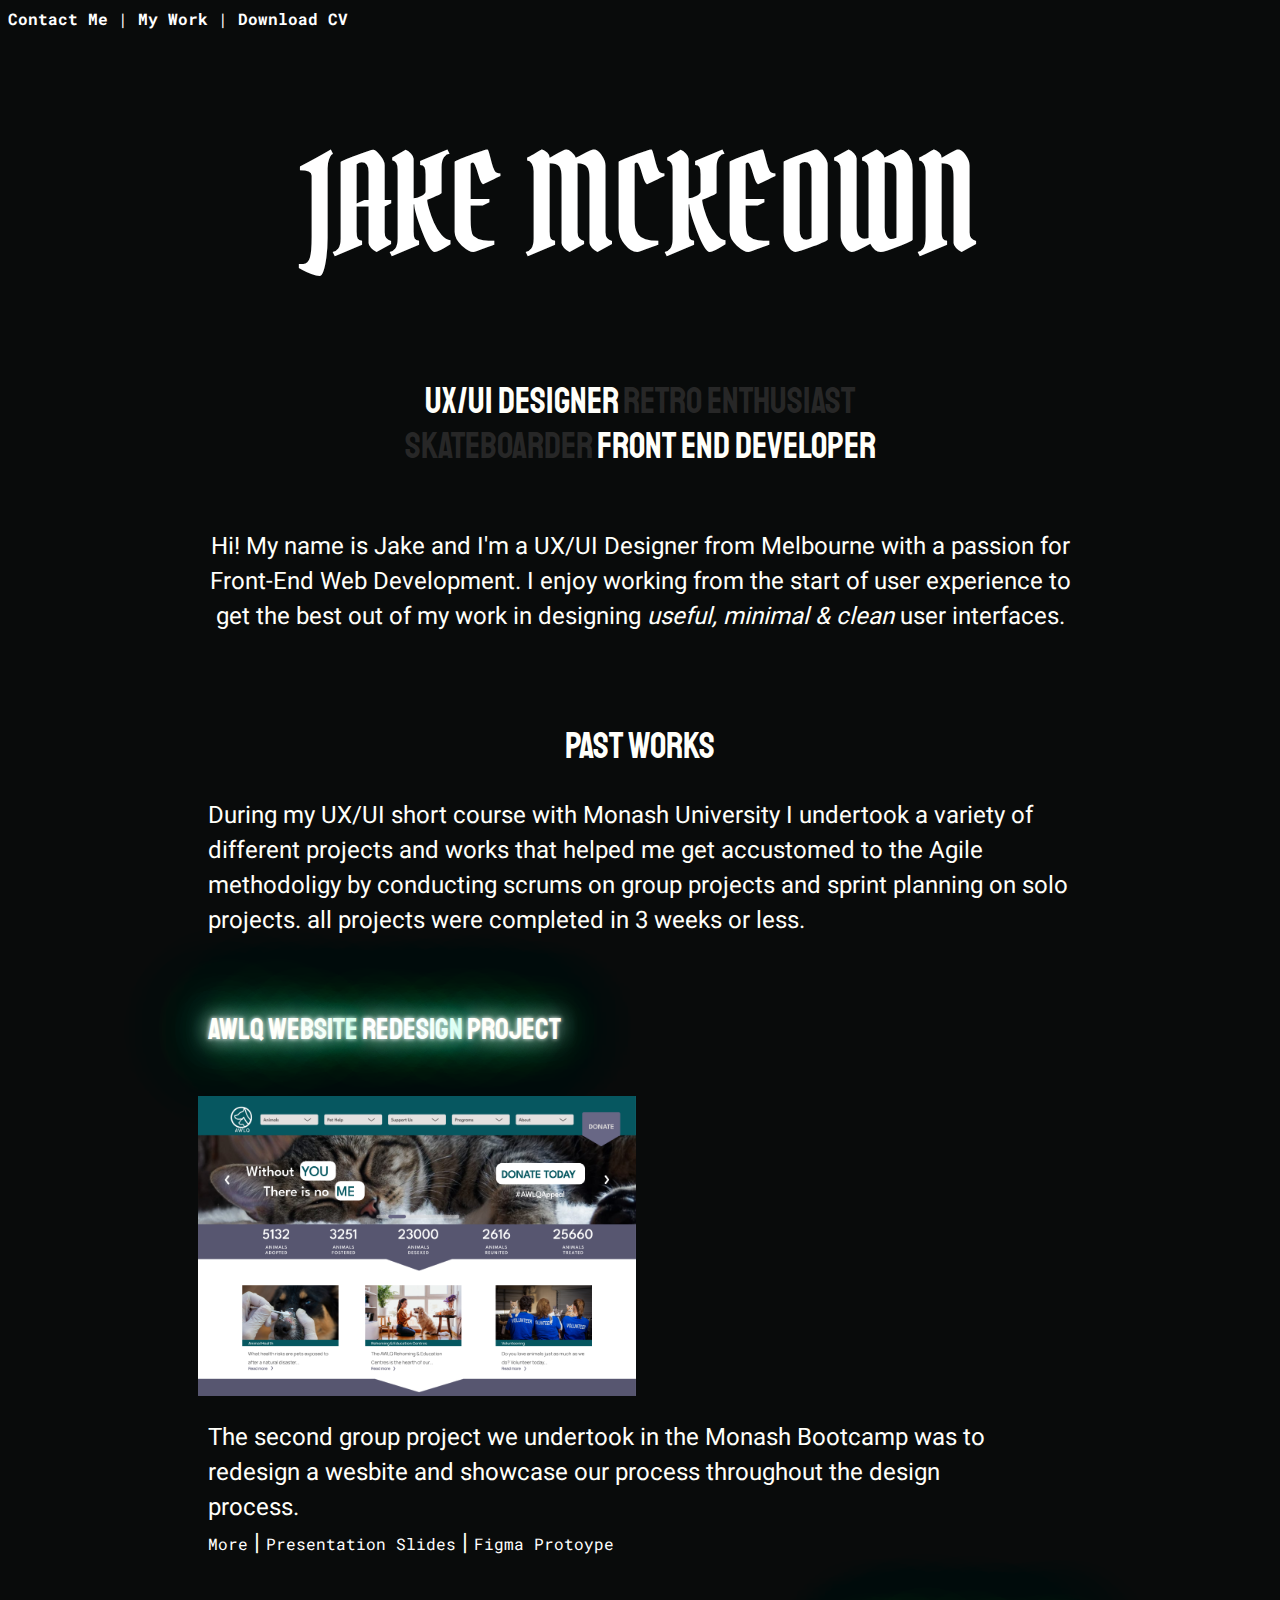
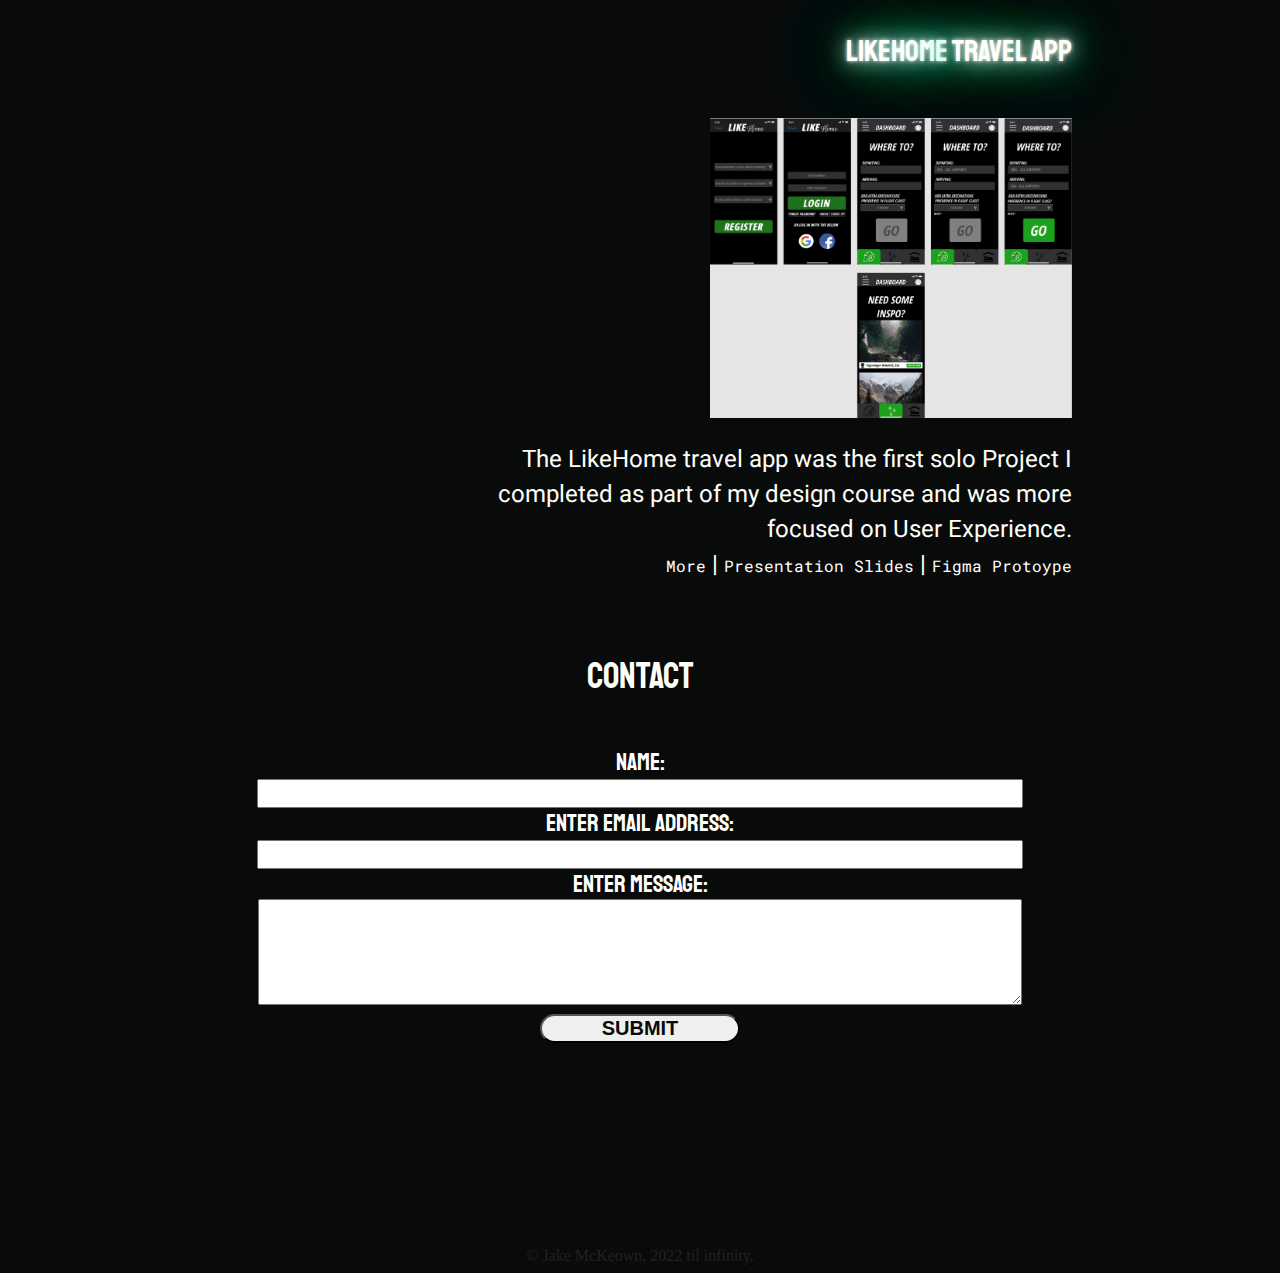
==== commit 1cf29c60: "Update index.html" ====
--- a/index.html
+++ b/index.html
@@ -64,9 +64,7 @@
     <br>
     
     <a href="awlq.html">
-    <div data-tilt>
-        <div id="AWLQPreview"></div>
-    </div>
+        <div id="AWLQPreview"></div>  
     </a>
     <p class="leftAlign">
       The second group project we undertook in the Monash Bootcamp was to redesign a wesbite and showcase our process throughout the design process. <br>
@@ -77,14 +75,12 @@
     <br>
 
 
-    <a href="#">
-    <div data-tilt>
+    <a href="LH.html">
        <div id="LHPreview"></div>
-    </div>
     </a>
     <p class="rightAlign">
        The LikeHome travel app was the first solo Project I completed as part of my design course and was more focused on User Experience. <br>
-        <a class="outs" href="#">More</a> | <a class="outs" href="https://docs.google.com/presentation/d/1pO_kpfUULlYNhcErwHfiLHm9viTYMZOO/edit?usp=sharing&ouid=114326742456342408244&rtpof=true&sd=true">Presentation Slides</a> | <a class="outs" href="https://www.figma.com/proto/GJWMFvOG9rNjV6P6xBU2ki/LIKE-HOME-PROTO-iOS?node-id=0%3A3&starting-point-node-id=0%3A3">Figma Protoype</a>
+        <a class="outs" href="#">More</a> | <a class="outs" href="https://drive.google.com/file/d/1pO_kpfUULlYNhcErwHfiLHm9viTYMZOO/view">Presentation Slides</a> | <a class="outs" href="https://www.figma.com/proto/GJWMFvOG9rNjV6P6xBU2ki/LIKE-HOME-PROTO-iOS?node-id=0%3A183&starting-point-node-id=0%3A3">Figma Protoype</a>
     </p>
     <br>
     <h2>Contact</h2> 
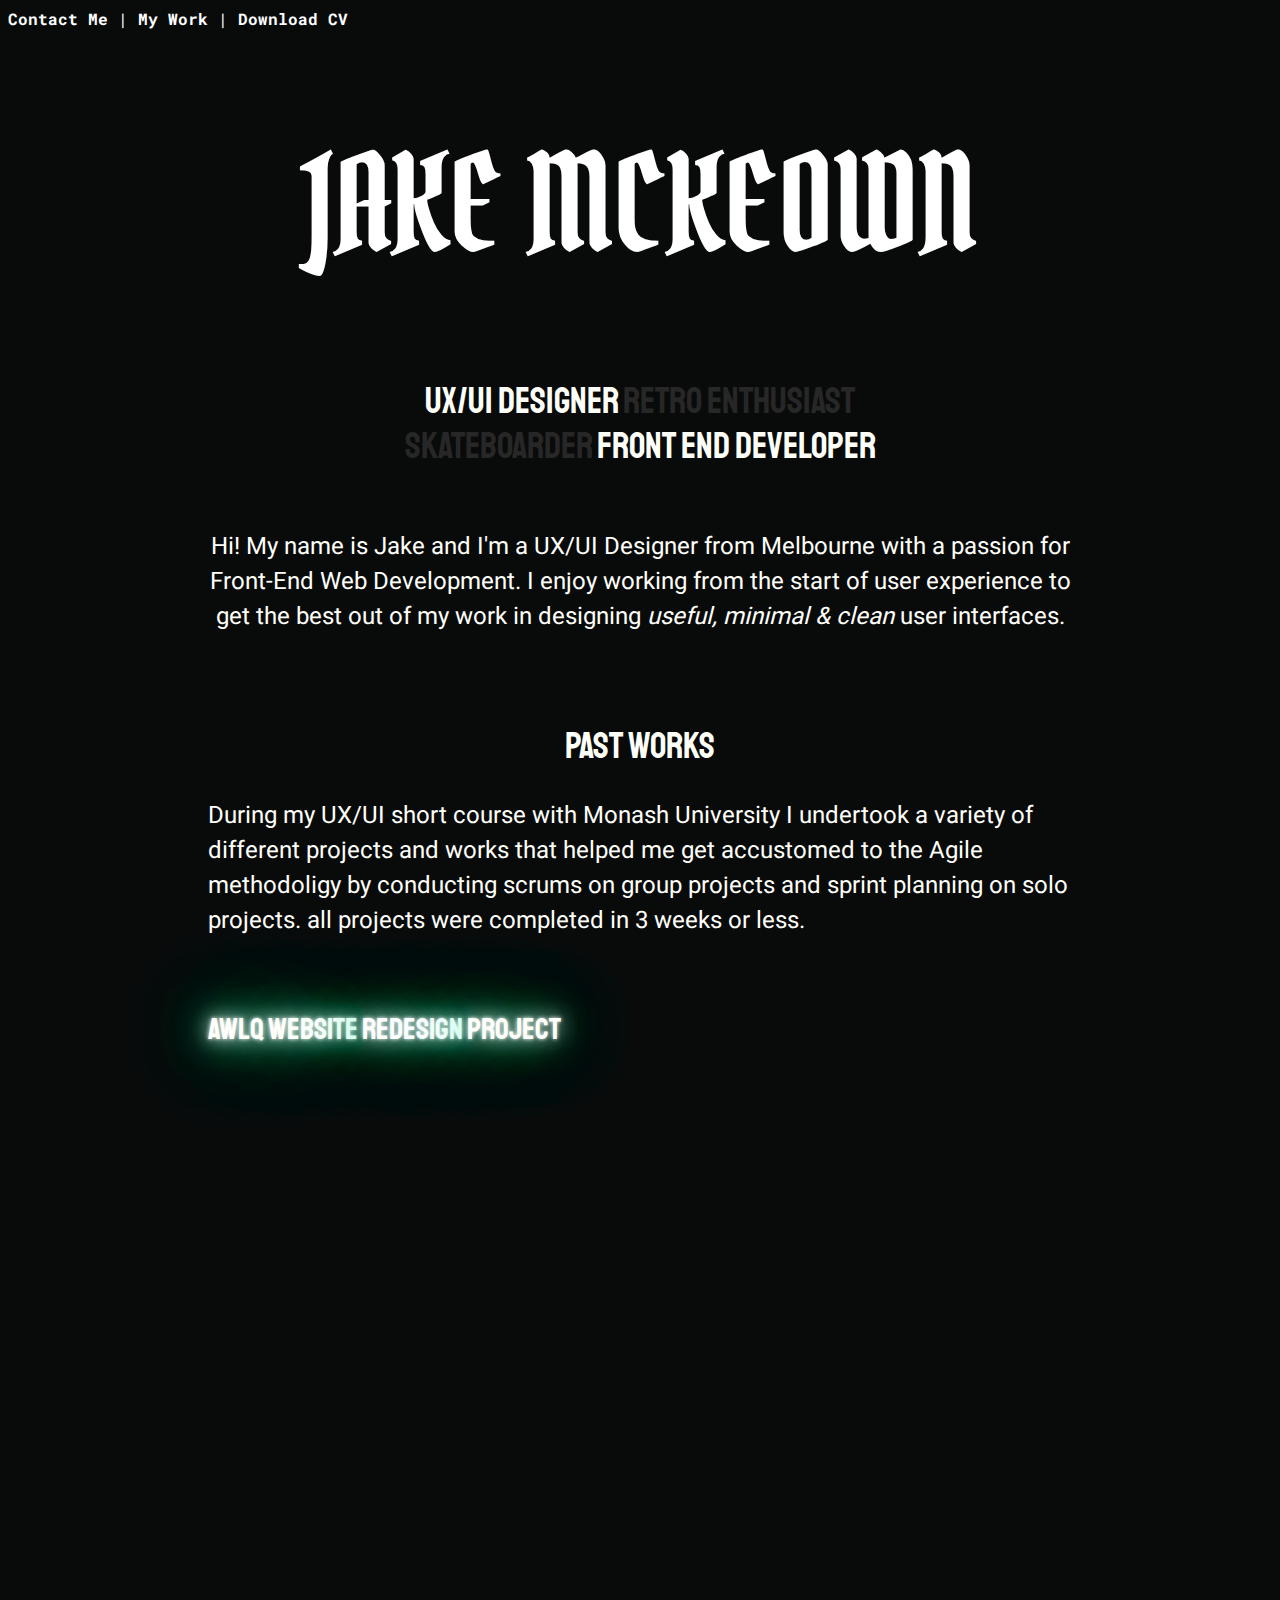
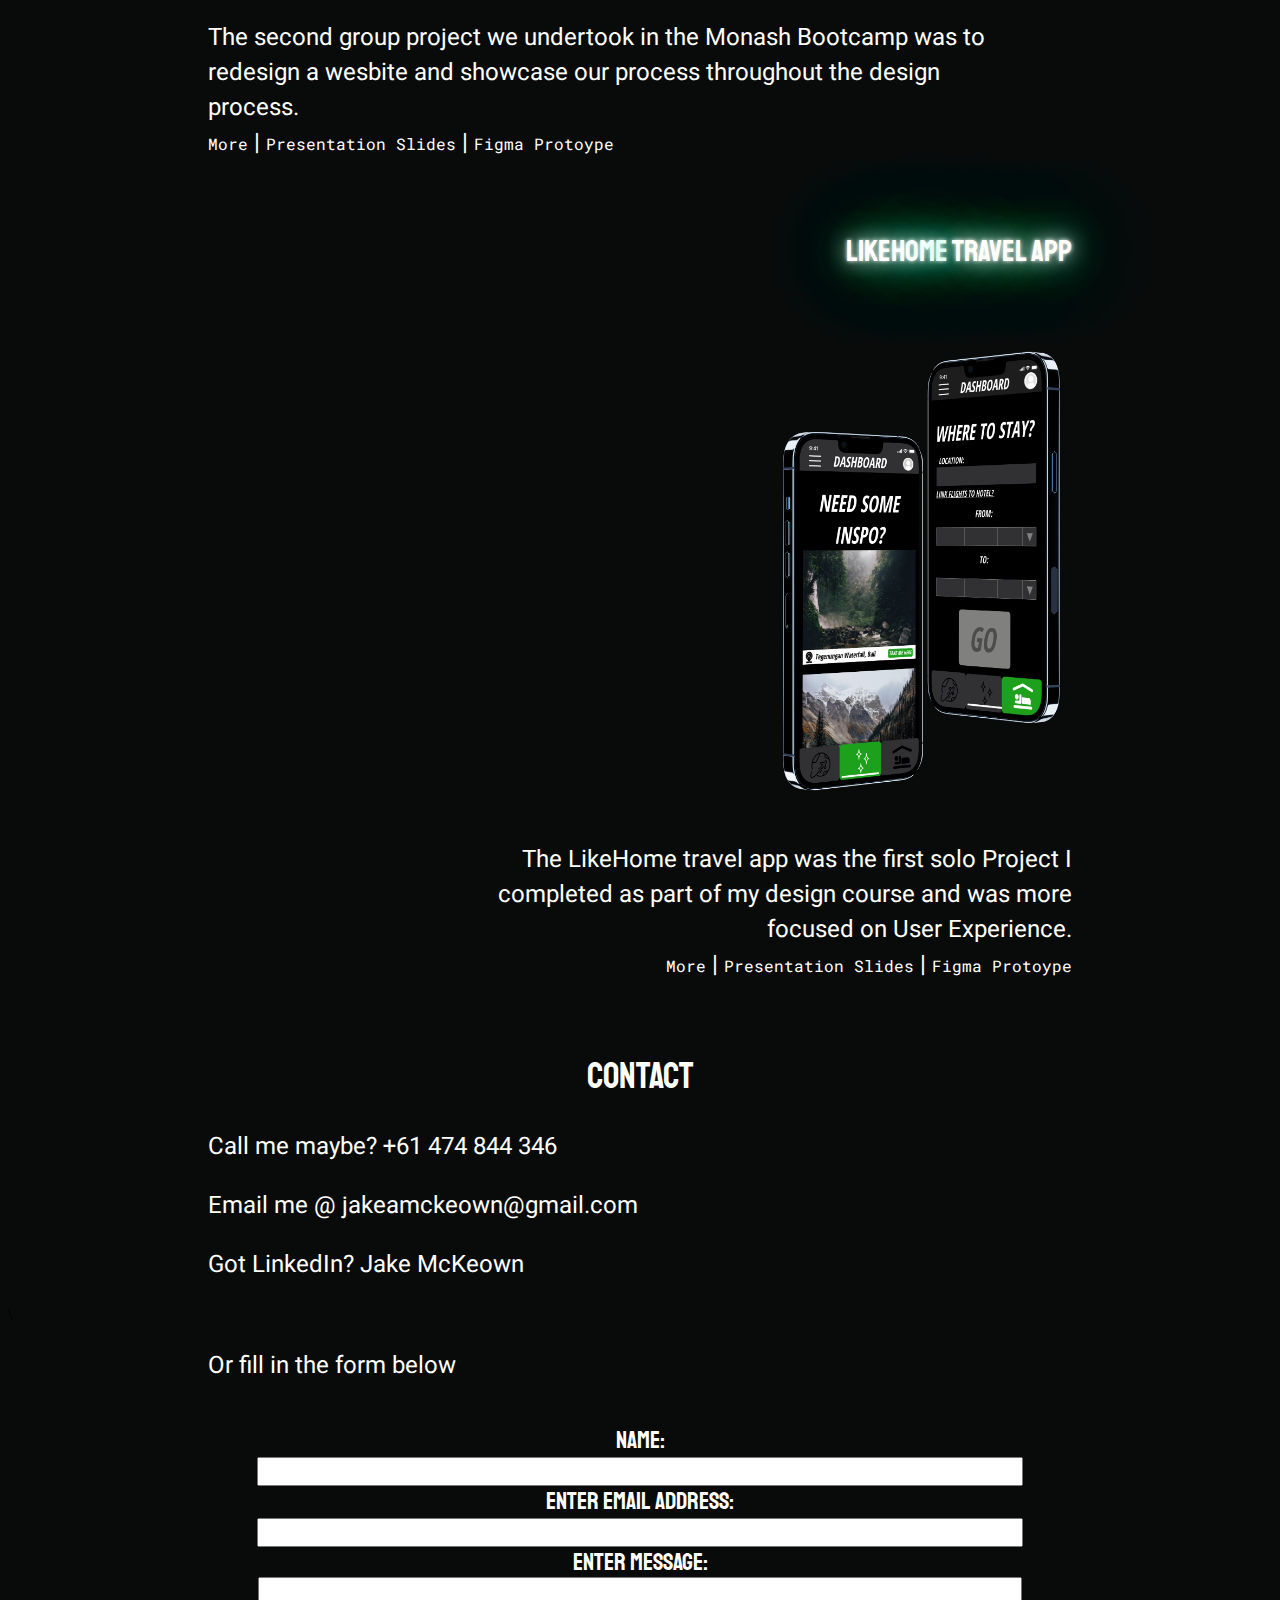
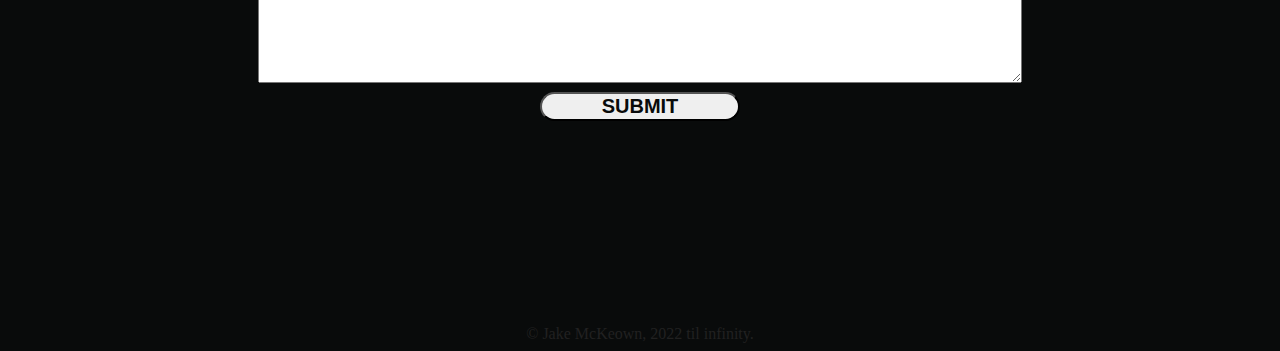
==== commit 0e0920b5: "Update index.html" ====
--- a/index.html
+++ b/index.html
@@ -83,7 +83,13 @@
         <a class="outs" href="#">More</a> | <a class="outs" href="https://drive.google.com/file/d/1pO_kpfUULlYNhcErwHfiLHm9viTYMZOO/view">Presentation Slides</a> | <a class="outs" href="https://www.figma.com/proto/GJWMFvOG9rNjV6P6xBU2ki/LIKE-HOME-PROTO-iOS?node-id=0%3A183&starting-point-node-id=0%3A3">Figma Protoype</a>
     </p>
     <br>
-    <h2>Contact</h2> 
+    <h2>Contact</h2>
+    <div class="details">
+    <p> Call me maybe? +61 474 844 346</p>
+    <p> Email me @ jakeamckeown@gmail.com</p>
+    <p> Got LinkedIn? <a href="https://www.linkedin.com/in/jake-a-mckeown/">Jake McKeown</a></p>\
+    <P> Or fill in the form below</P>
+  </div>
     <br>
     <form method="post" name="myemailform" action="form-to-email.php">
 
--- a/style.css
+++ b/style.css
@@ -90,10 +90,10 @@
 }
 
 #AWLQPreview {
-    background-image: url(img/AWLQHome.png);
-    background-size: contain;
-    background-repeat: no-repeat;
-    height: 300px;
+    background-image: url(img/AWLQMock.png);
+    background-size: contain;
+    background-repeat: no-repeat;
+    height: 500px;
     width: 70%;
     margin: auto;
 }
@@ -118,11 +118,11 @@
 }
 
 #LHPreview {
-    background-image: url(img/LH/LHProto.png);
+    background-image: url(img/LH/LHMock.png);
     background-size: contain;
     background-repeat: no-repeat;
     background-position: right;
-    height: 300px;
+    height: 500px;
     margin-right: 200px;
     
 }
@@ -132,6 +132,16 @@
     font-family:'Roboto Mono', monospace;
     font-size: 16px;
 }
+
+.quote {
+  font-family: 'Heebo',sans-serif;
+  font-size: 36px;
+  font-style: italic;
+  text-align: center;
+  color:#FFFFFA;
+ 
+}
+
 
 form {
     display: block;
@@ -292,6 +302,78 @@
   }
 
 
+  .LHAffinity {
+    background-image: url(../img/LH/LHAffinity.gif);
+    background-size: contain;
+    height: 400px;
+    width: auto;
+    background-repeat: no-repeat;
+    background-position: center;    
+  }
+
+  .LHPersona {
+    background-image: url(../img/LH/LHPersona.png);
+    background-size: contain;
+    height: 500px;
+    width: auto;
+    background-repeat: no-repeat;
+    background-position: center;    
+  }
+
+  .LHProblems {
+    background-image: url(../img/LH/LHProblems.gif);
+    background-size: contain;
+    height: 400px;
+    width: auto;
+    background-repeat: no-repeat;
+    background-position: center;    
+  }
+
+  .LHLike {
+    background-image: url(../img/LH/LHLike.png);
+    background-size: contain;
+    height: 400px;
+    width: auto;
+    background-repeat: no-repeat;
+    background-position: center;    
+  }
+  
+  .LHMatrix {
+    background-image: url(../img/LH/LHMatrix.png);
+    background-size: contain;
+    height: 500px;
+    width: auto;
+    background-repeat: no-repeat;
+    background-position: center;    
+  }
+
+  .LHLofi {
+    background-image: url(../img/LH/LHLofi.gif);
+    background-size: contain;
+    height: 500px;
+    width: auto;
+    background-repeat: no-repeat;
+    background-position: center;    
+  }
+
+  .LHHifi {
+    background-image: url(../img/LH/LHProtoPreview.png);
+    background-size: contain;
+    height: 500px;
+    width: auto;
+    background-repeat: no-repeat;
+    background-position: center;   
+  }
+
+  .LHTest {
+    background-image: url(../img/LH/LHTest.gif);
+    background-size: contain;
+    height: 500px;
+    width: auto;
+    background-repeat: no-repeat;
+    background-position: center;  
+  }
+
 /* MOBILE RESPONSIVE*/
 
 @media all and (max-width: 500px) {
@@ -301,6 +383,14 @@
 
   h2 {
     font-size: 25px;
+  }
+
+  .quote {
+    font-family: 'Heebo',sans-serif;
+    font-size: 18px;
+    font-style: italic;
+    text-align: center;
+    color:#FFFFFA;
   }
 
   p {
@@ -309,6 +399,23 @@
     padding-right: 5vw;
   }
 
+  ul {
+    font-size: 15px;
+    padding-left: 5vw;
+    padding-right: 5vw;
+  }
+
+  li {
+    font-size: 15px;
+  }
+
+  .list {
+    font-family: 'Heebo',sans-serif;
+    font-size: 15px;
+    color:#FFFFFA;
+    padding-left: 30px;
+    padding-right: 30px;
+}
   .subs {
     margin-top: 5px;
     margin-bottom: 20px;
@@ -365,4 +472,8 @@
     text-align: center;
   }
 
-}
+
+
+}
+
+
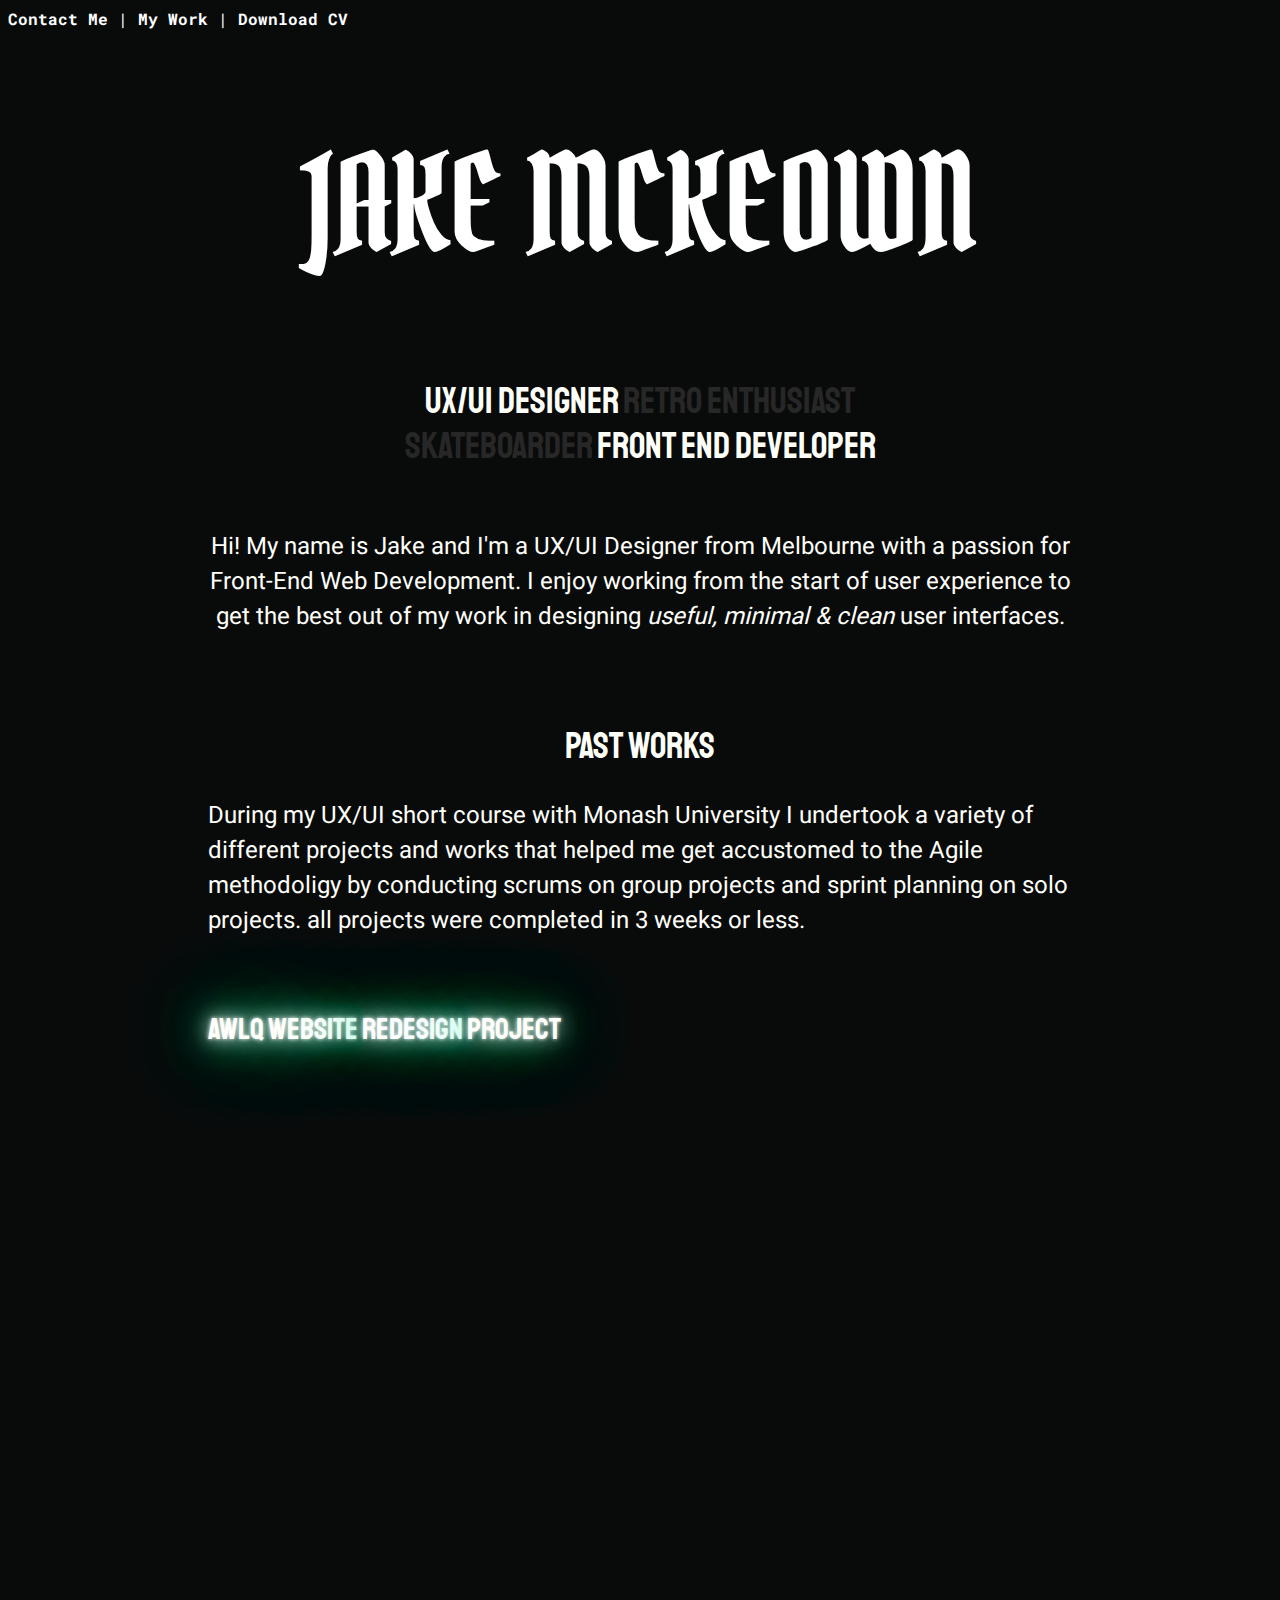
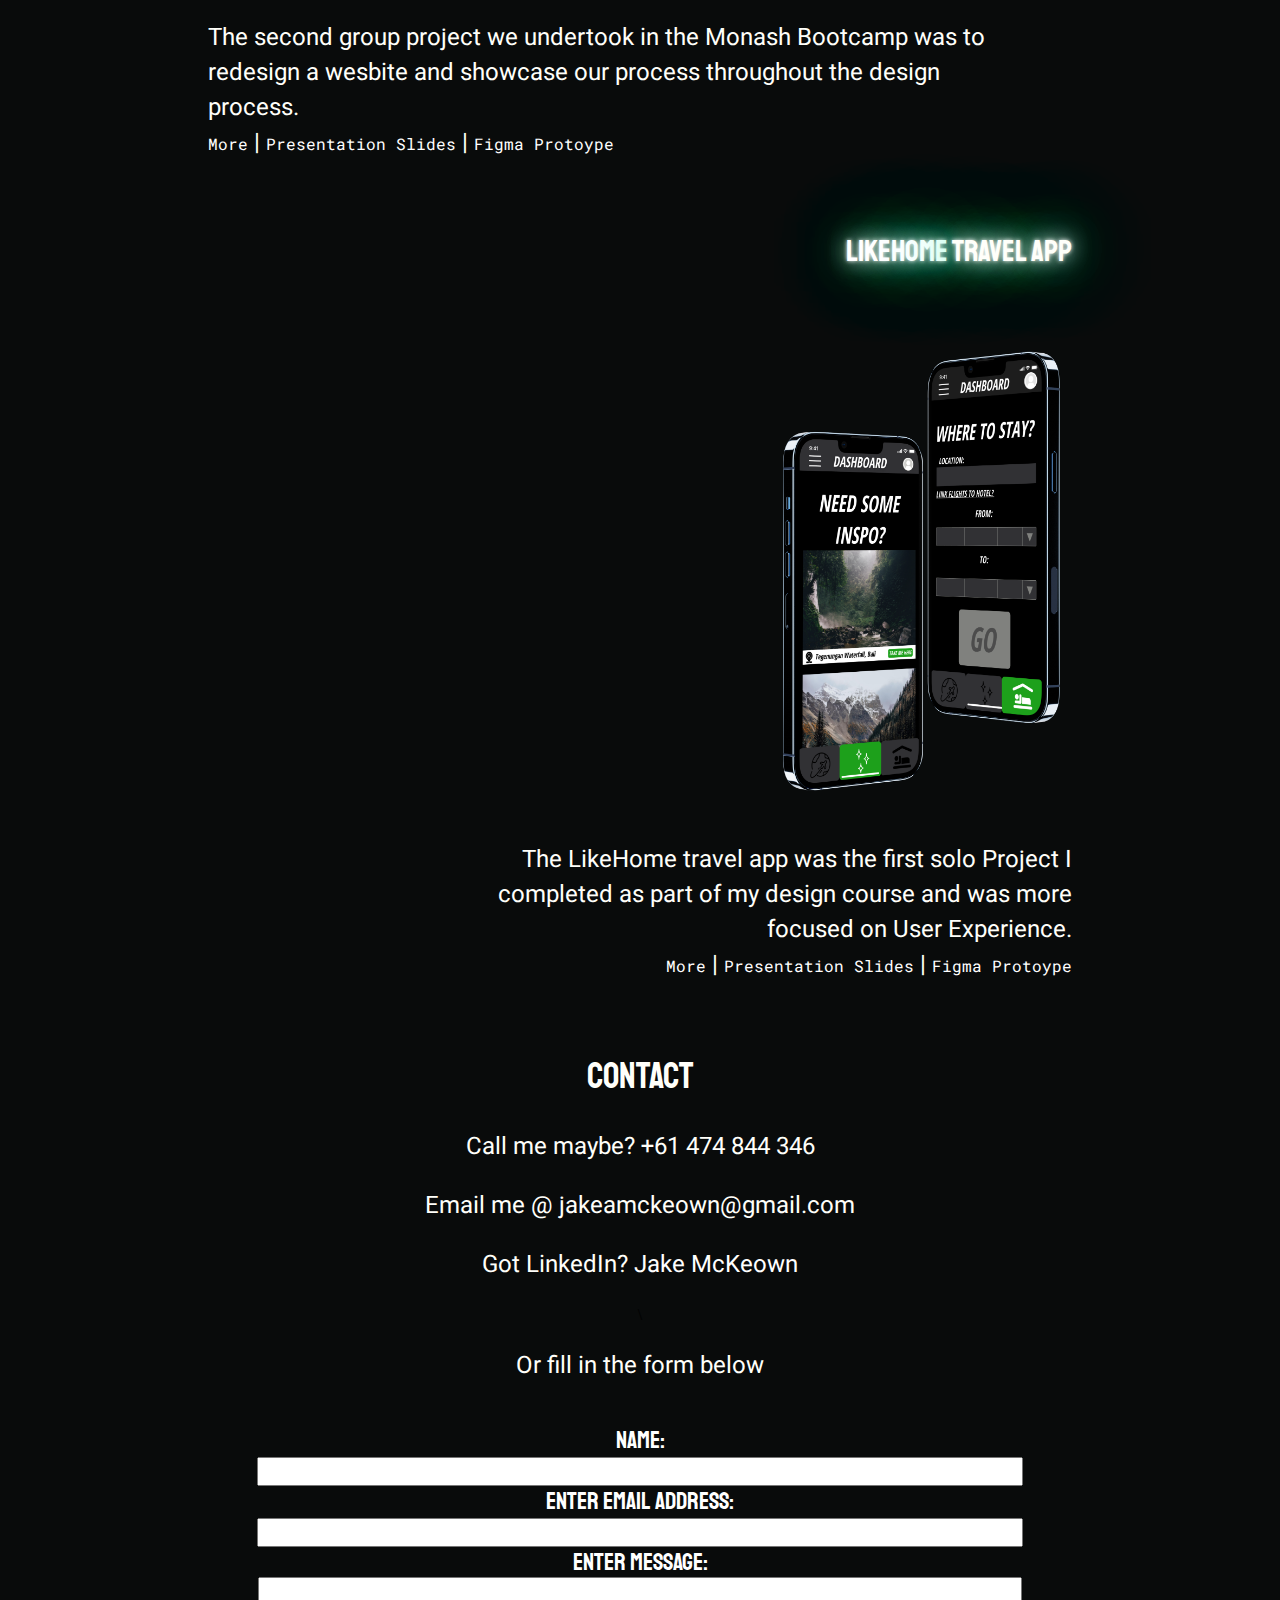
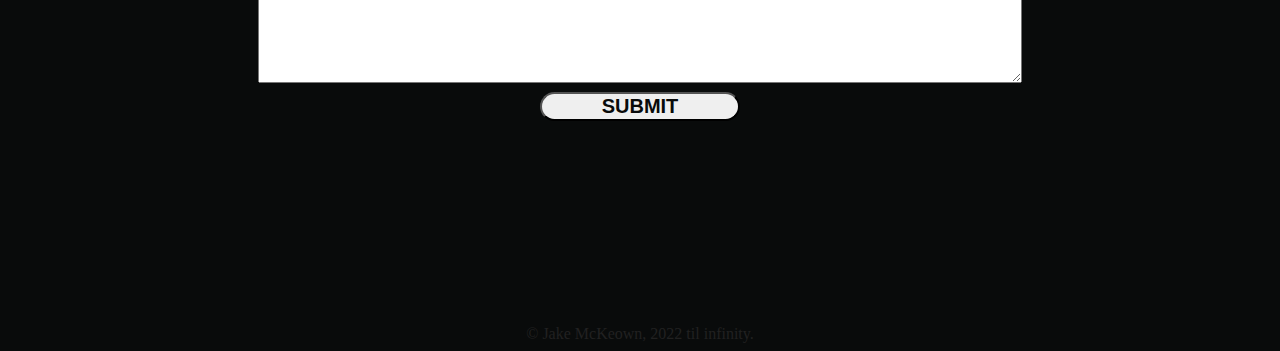
==== commit 8c88ae35: "Update index.html" ====
--- a/index.html
+++ b/index.html
@@ -38,8 +38,8 @@
 </head>
 <body>
     <nav id="navbar">
-        <a href="#"><b>Contact Me</b></a> |
-        <a href="#"><b>My Work</b></a> |
+        <a href="#details"><b>Contact Me</b></a> |
+        <a href="work.html"><b>My Work</b></a> |
         <a href="resume.html" target="_blank"><b>Download CV</b></a>
       </nav>
      
@@ -84,7 +84,7 @@
     </p>
     <br>
     <h2>Contact</h2>
-    <div class="details">
+    <div id="details">
     <p> Call me maybe? +61 474 844 346</p>
     <p> Email me @ jakeamckeown@gmail.com</p>
     <p> Got LinkedIn? <a href="https://www.linkedin.com/in/jake-a-mckeown/">Jake McKeown</a></p>\
--- a/style.css
+++ b/style.css
@@ -1,3 +1,7 @@
+html {
+  scroll-behavior: smooth;
+}
+
 nav {
     color:white;
     font-family:'Roboto Mono', monospace;
@@ -204,6 +208,11 @@
     font-family: Arial, Helvetica, sans-serif;
     font-weight: bold;
     width: 200px;
+}
+
+#details {
+  text-align: center;
+
 }
 
 @keyframes flicker{
